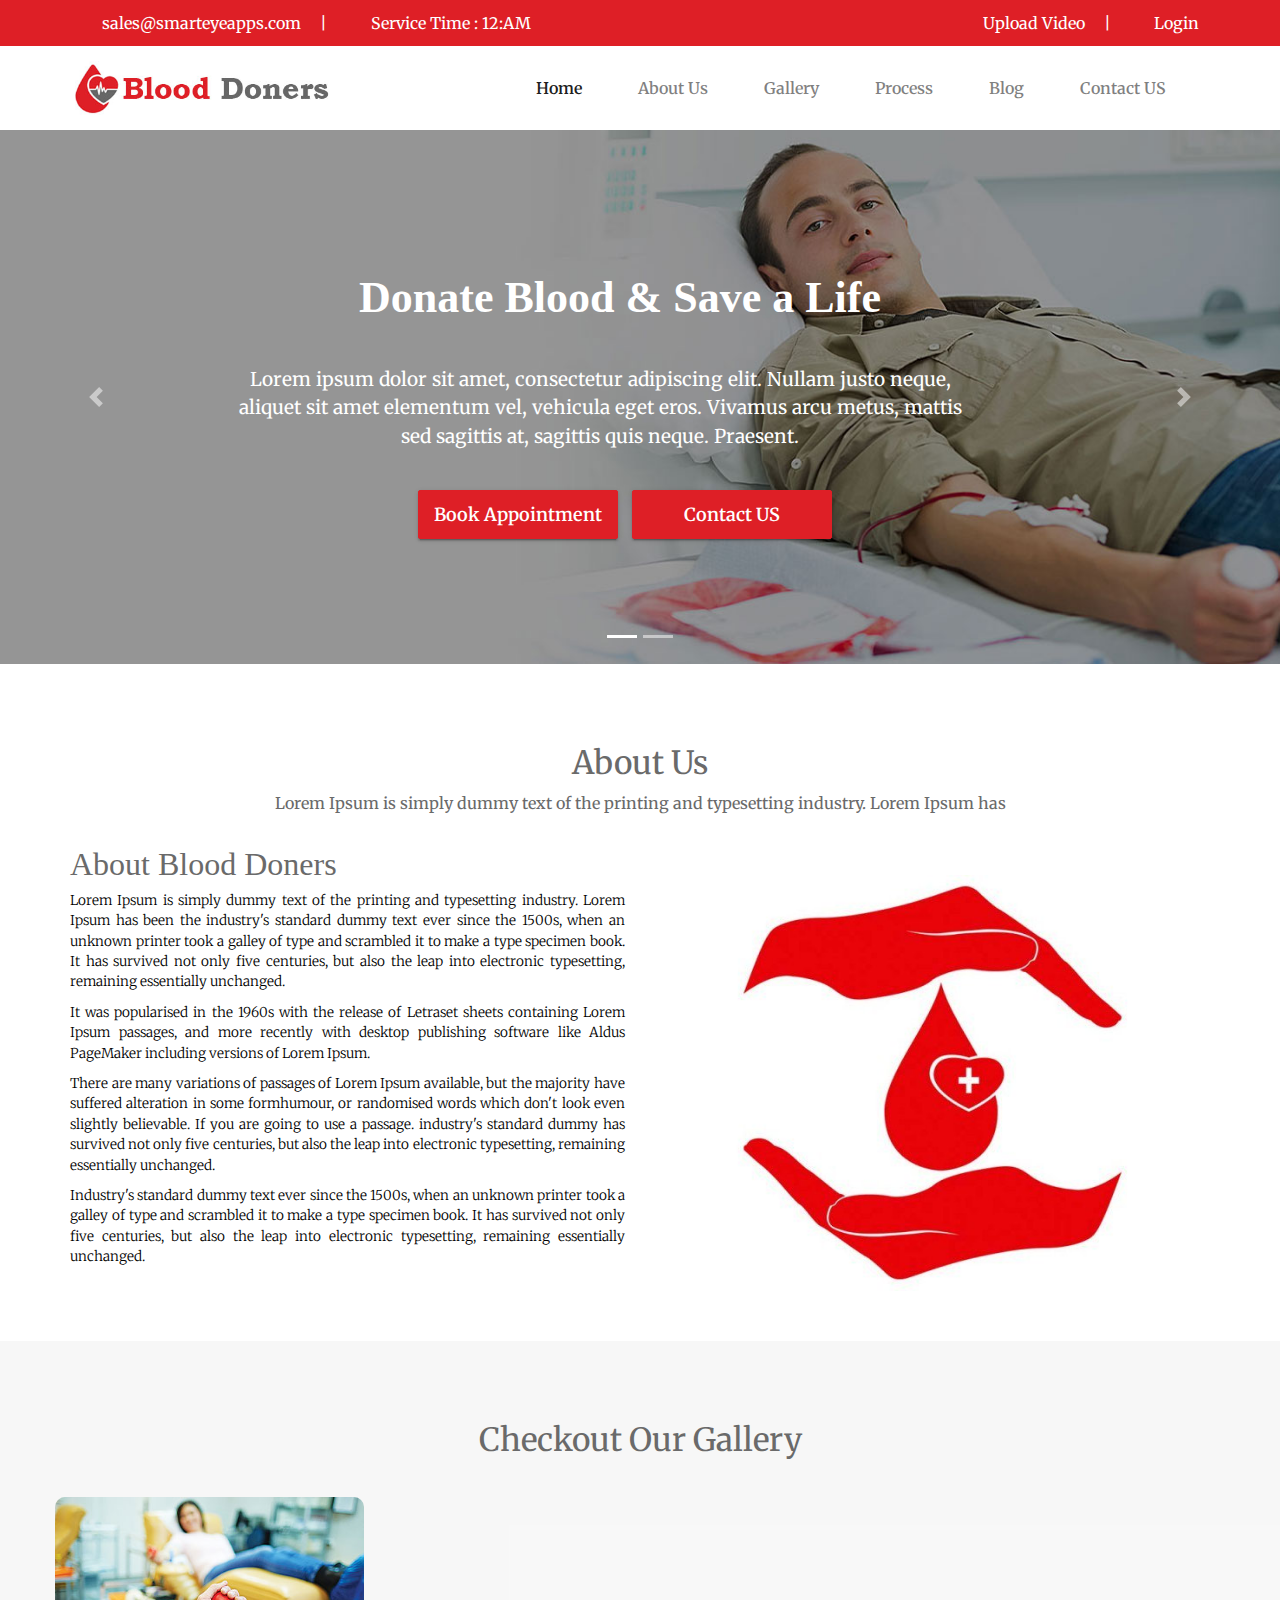
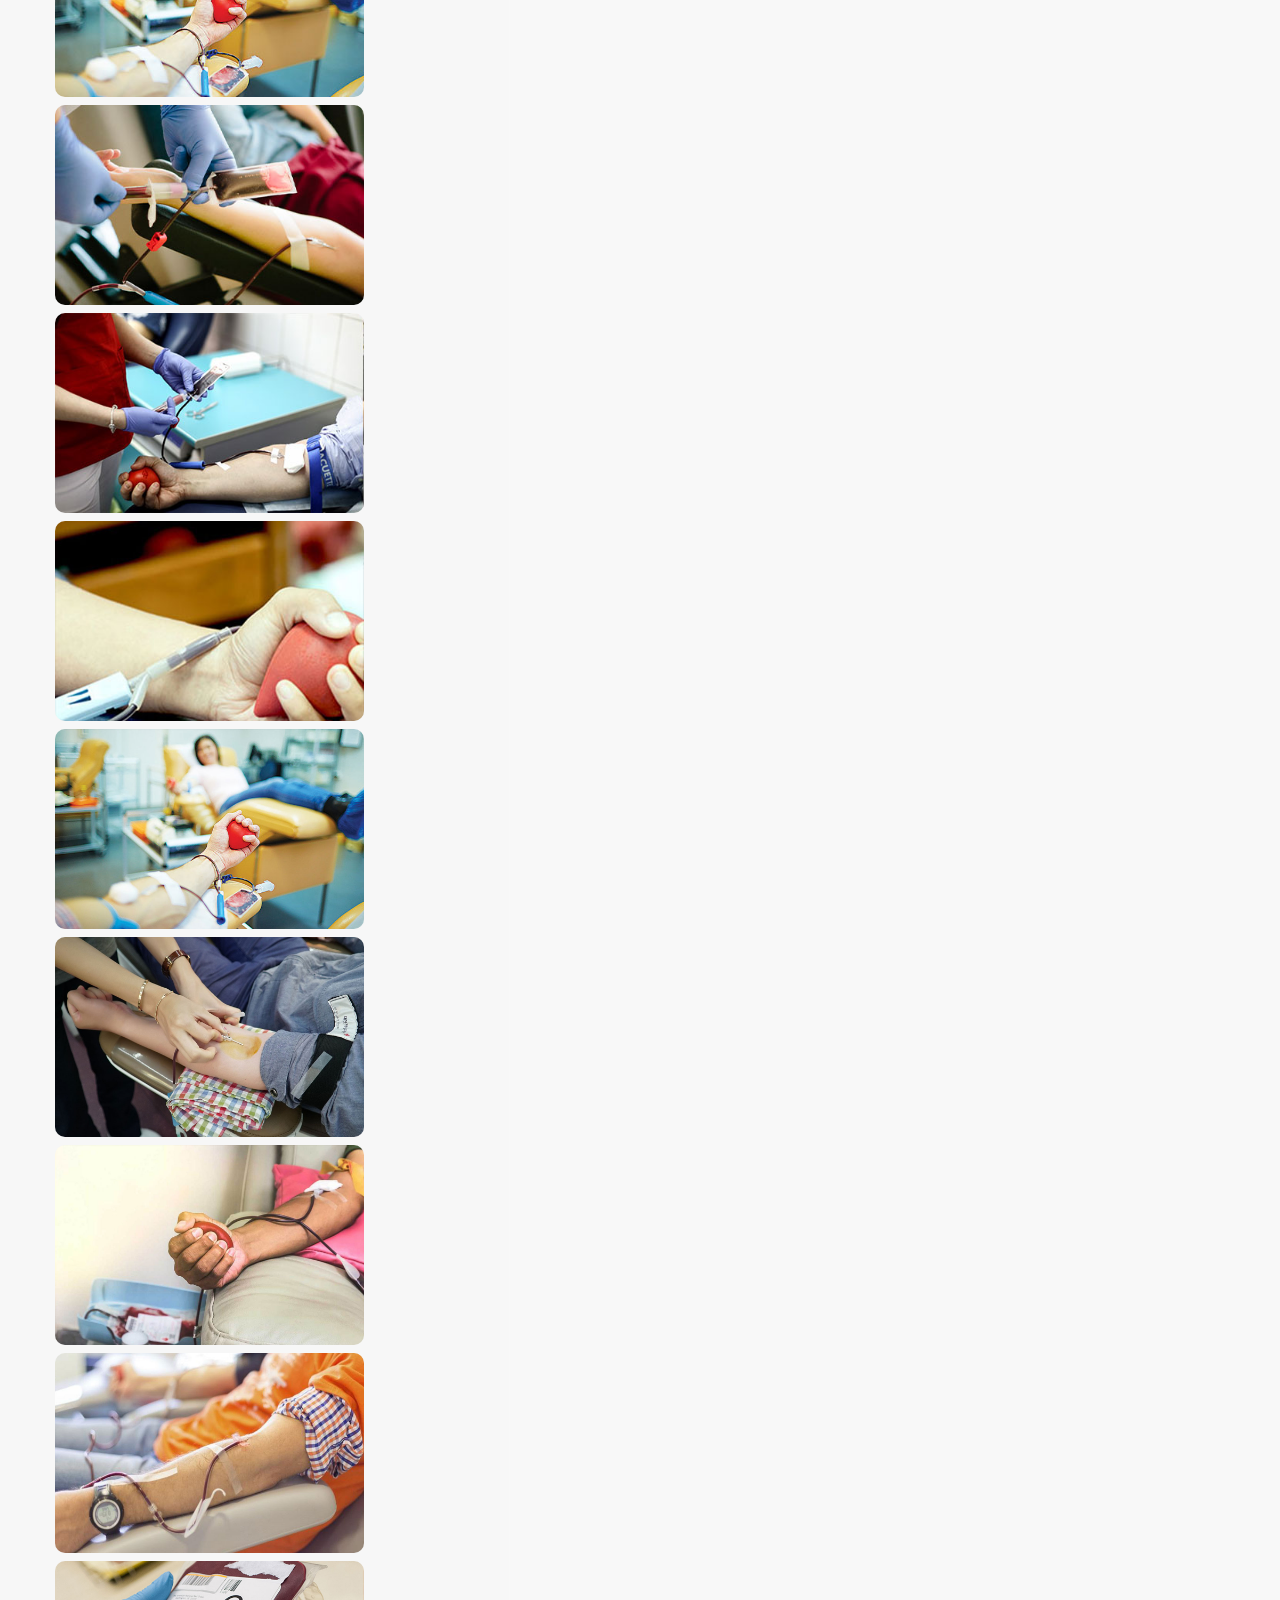
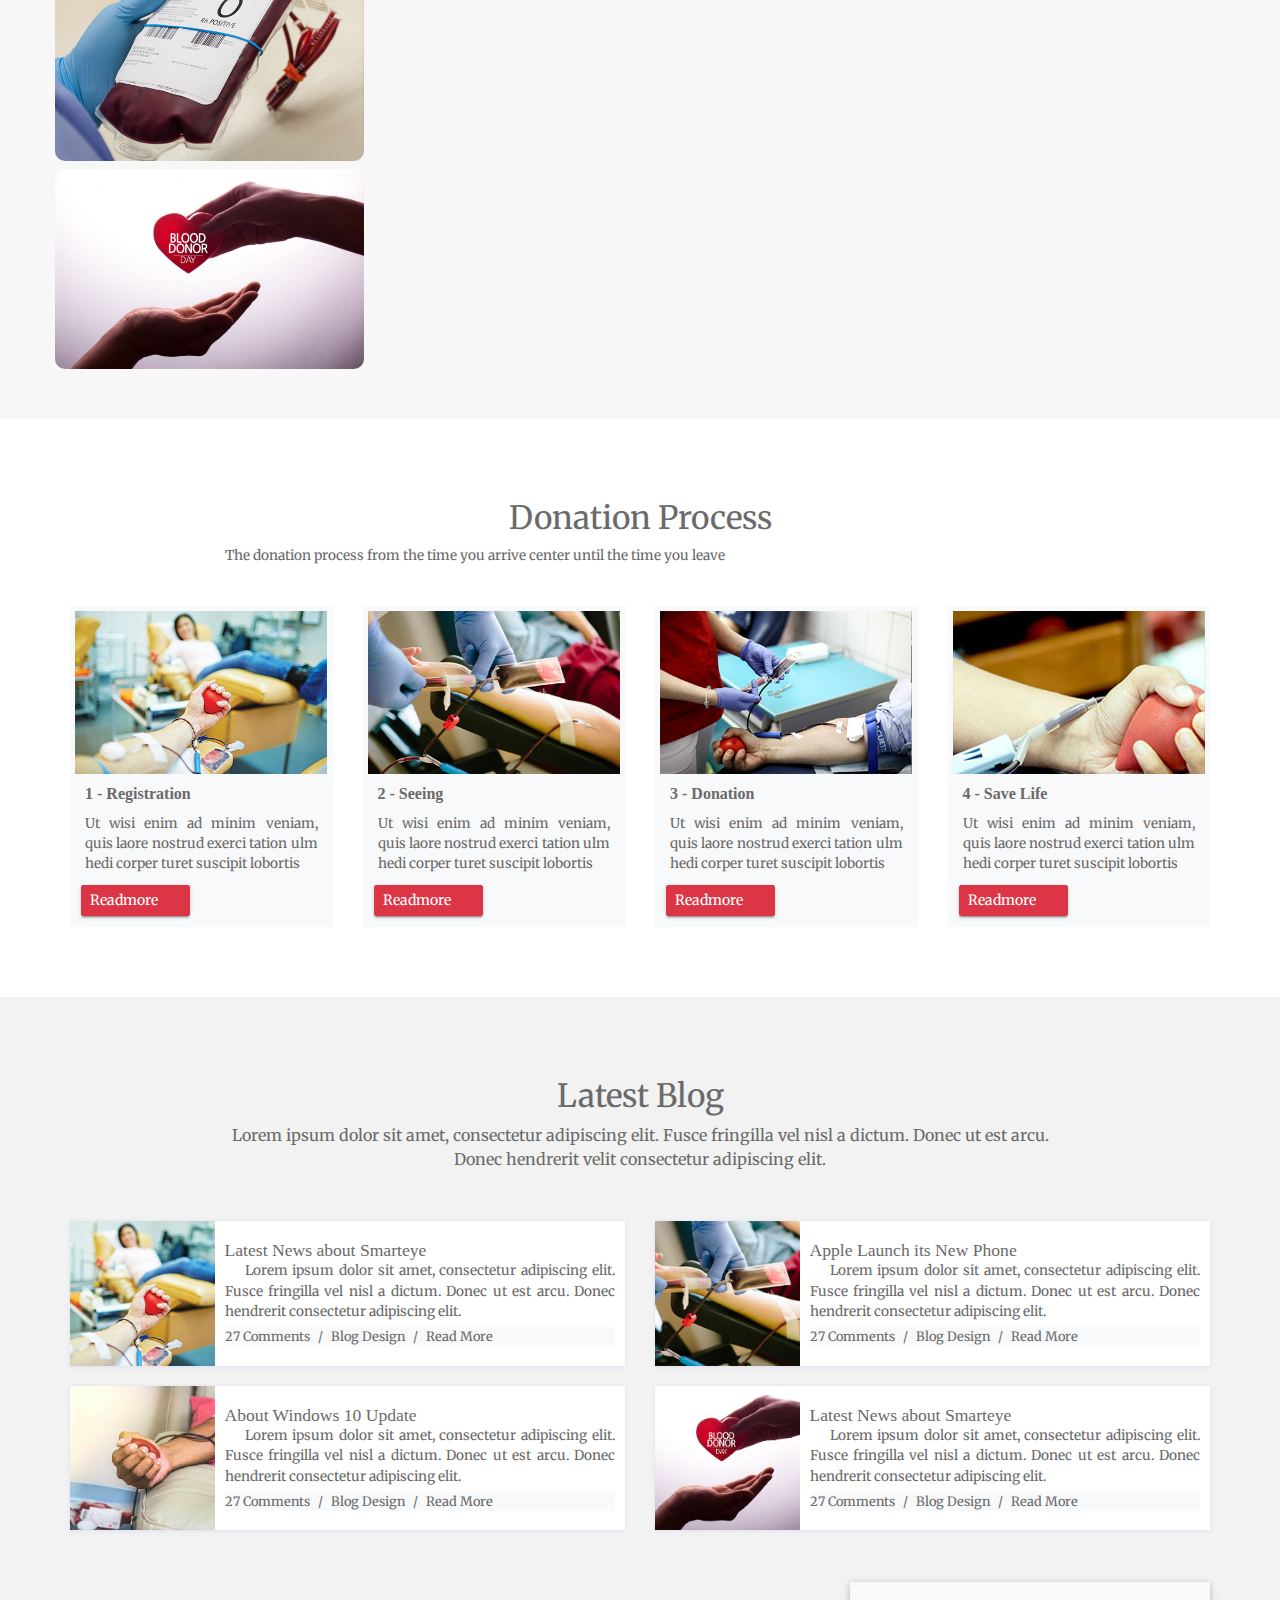
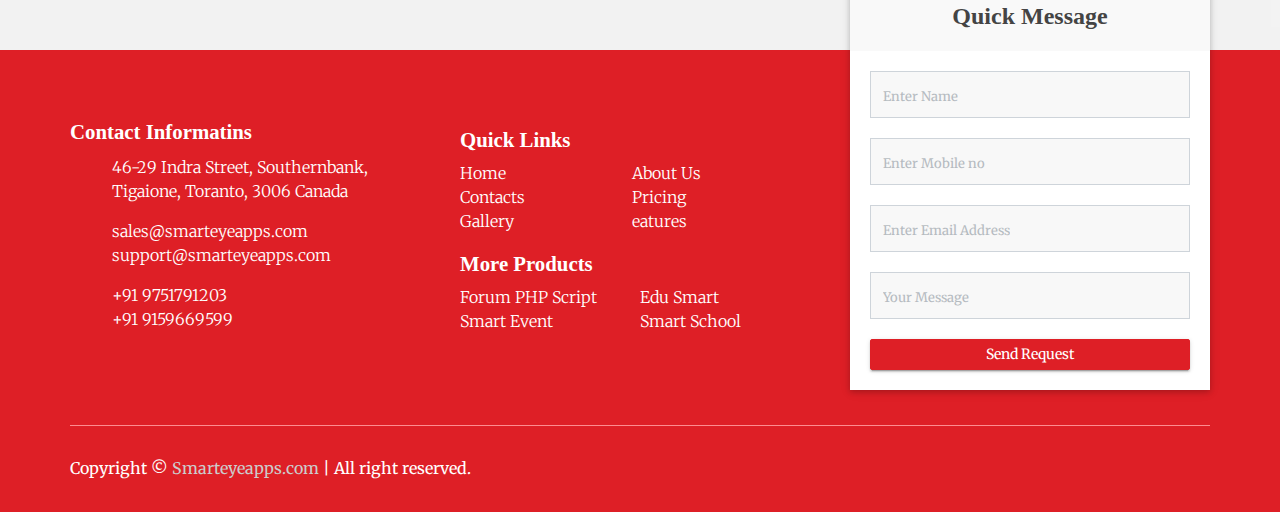
==== index.html @ a8a3c9ac "Add files via upload" ====
<!doctype html>
<html lang="en">

<head>
    <meta charset="utf-8">
    <meta name="viewport" content="width=device-width, initial-scale=1, shrink-to-fit=no">
    <title>Web App Landing Page Website Tempalte | Smarteyeapps.com</title>
    <link rel="shortcut icon" href="assets/images/fav.png" type="image/x-icon">
    <link href="https://fonts.googleapis.com/css?family=Merriweather&display=swap" rel="stylesheet">
    <link rel="shortcut icon" href="assets/images/fav.jpg">
    <link rel="stylesheet" href="assets/css/bootstrap.min.css">
    <link rel="stylesheet" href="assets/css/fontawsom-all.min.css">
    <link rel="stylesheet" href="assets/plugins/grid-gallery/css/grid-gallery.min.css">
    <link rel="stylesheet" type="text/css" href="assets/css/style.css" />
</head>

<body>
        <header class="continer-fluid ">
            <div class="header-top">
                <div class="container">
                    <div class="row col-det">
                        <div class="col-lg-6 d-none d-lg-block">
                            <ul class="ulleft">
                                <li>
                                    <i class="far fa-envelope"></i>
                                    sales@smarteyeapps.com
                                    <span>|</span></li>
                                <li>
                                    <i class="far fa-clock"></i>
                                    Service Time : 12:AM</li>
                            </ul>
                        </div>
                        <div class="col-lg-6 col-md-12">
                            <ul class="ulright">
                                <li>
                                    <i class="fas fa-cloud-upload-alt"></i>
                                    Upload Video
                                    <span>|</span></li>
                                <li>
                                    <i class="fas fa-user"></i>
                                    Login</li>
                            </ul>
                        </div>
                    </div>
                </div>
            </div>
            <div id="menu-jk" class="header-bottom">
                <div class="container">
                    <div class="row nav-row">
                        <div class="col-md-3 logo">
                            <img src="assets/images/logo.jpg" alt="">
                        </div>
                        <div class="col-md-9 nav-col">
                            <nav class="navbar navbar-expand-lg navbar-light">

                                <button
                                    class="navbar-toggler"
                                    type="button"
                                    data-toggle="collapse"
                                    data-target="#navbarNav"
                                    aria-controls="navbarNav"
                                    aria-expanded="false"
                                    aria-label="Toggle navigation">
                                    <span class="navbar-toggler-icon"></span>
                                </button>
                                <div class="collapse navbar-collapse" id="navbarNav">
                                    <ul class="navbar-nav">
                                        <li class="nav-item active">
                                            <a class="nav-link" href="#">Home
                                            </a>
                                        </li>
                                        <li class="nav-item">
                                            <a class="nav-link" href="#about">About Us</a>
                                        </li>
                                       
                                        <li class="nav-item">
                                            <a class="nav-link" href="#gallery">Gallery</a>
                                        </li>
                                         <li class="nav-item">
                                            <a class="nav-link" href="#process">Process</a>
                                        </li>
                                        <li class="nav-item">
                                            <a class="nav-link" href="#blog">Blog</a>
                                        </li>
                                        <li class="nav-item">
                                            <a class="nav-link" href="#contact">Contact US</a>
                                        </li>
                                    </ul>
                                </div>
                            </nav>
                        </div>
                    </div>
                </div>
            </div>
        </header>
        
        
    <!-- ################# Slider Starts Here#######################--->

    <div class="slider-detail">

        <div id="carouselExampleIndicators" class="carousel slide" data-ride="carousel">
            <ol class="carousel-indicators">
                <li data-target="#carouselExampleIndicators" data-slide-to="0" class="active"></li>
                <li data-target="#carouselExampleIndicators" data-slide-to="1"></li>

            </ol>
            <div class="carousel-inner">
                <div class="carousel-item active">
                    <img class="d-block w-100" src="assets/images/slider/slide-02.jpg" alt="First slide">
                    <div class="carousel-caption d-none d-md-block">
                        <h5 class=" bounceInDown">Donate Blood & Save a Life</h5>
                        <p class=" bounceInLeft">Lorem ipsum dolor sit amet, consectetur adipiscing elit. Nullam justo neque, <br>
                            aliquet sit amet elementum vel, vehicula eget eros. Vivamus arcu metus, mattis <br>
                            sed sagittis at, sagittis quis neque. Praesent.</p>

                        <div class=" vbh">

                            <div class="btn btn-success  bounceInUp"> Book Appointment </div>
                            <div class="btn btn-success  bounceInUp"> Contact US </div>
                        </div>
                    </div>
                </div>

                <div class="carousel-item">
                    <img class="d-block w-100" src="assets/images/slider/slide-03.jpg" alt="Third slide">
                    <div class="carousel-caption vdg-cur d-none d-md-block">
                        <h5 class=" bounceInDown">Donate Blood & Save a Life</h5>
                        <p class=" bounceInLeft">Lorem ipsum dolor sit amet, consectetur adipiscing elit. Nullam justo neque, <br>
                            aliquet sit amet elementum vel, vehicula eget eros. Vivamus arcu metus, mattis <br>
                            sed sagittis at, sagittis quis neque. Praesent.</p>

                        <div class=" vbh">

                            <div class="btn btn-danger  bounceInUp"> Donate Now </div>
                            <div class="btn btn-danger  bounceInUp"> Contact US </div>
                        </div>
                    </div>
                </div>

            </div>
            <a class="carousel-control-prev" href="#carouselExampleIndicators" role="button" data-slide="prev">
                <span class="carousel-control-prev-icon" aria-hidden="true"></span>
                <span class="sr-only">Previous</span>
            </a>
            <a class="carousel-control-next" href="#carouselExampleIndicators" role="button" data-slide="next">
                <span class="carousel-control-next-icon" aria-hidden="true"></span>
                <span class="sr-only">Next</span>
            </a>
        </div>


    </div>
    
    <!--*************** About Us Starts Here ***************-->
   <section id="about" class="contianer-fluid about-us">
       <div class="container">
           <div class="row session-title">
               <h2>About Us</h2>
               <p>Lorem Ipsum is simply dummy text of the printing and typesetting industry. Lorem Ipsum has</p>
           </div>
            <div class="row">
                <div class="col-md-6 text">
                    <h2>About Blood Doners</h2>
                    <p>Lorem Ipsum is simply dummy text of the printing and typesetting industry. Lorem Ipsum has been the industry's standard dummy text ever since the 1500s, when an unknown printer took a galley of type and scrambled it to make a type specimen book. It has survived not only five centuries, but also the leap into electronic typesetting, remaining essentially unchanged.</p>
                    <p> It was popularised in the 1960s with the release of Letraset sheets containing Lorem Ipsum passages, and more recently with desktop publishing software like Aldus PageMaker including versions of Lorem Ipsum.</p>
                    <p>There are many variations of passages of Lorem Ipsum available, but the majority have suffered alteration in some formhumour, or randomised words which don't look even slightly believable. If you are going to use a passage. industry's standard dummy has survived not only five centuries, but also the leap into electronic typesetting, remaining essentially unchanged.</p>
                    <p>Industry's standard dummy text ever since the 1500s, when an unknown printer took a galley of type and scrambled it to make a type specimen book. It has survived not only five centuries, but also the leap into electronic typesetting, remaining essentially unchanged.</p>
                </div>
                <div class="col-md-6 image">
                    <img src="assets/images/about.jpg" alt="">
                </div>
            </div>
       </div>
   </section>
    
          
    
      <!-- ################# Gallery Start Here #######################--->
     
    <div id="gallery" class="gallery container-fluid">
        <div class="container">
            <div class="row session-title">
                <h2>Checkout Our Gallery</h2>
            </div>
            <div class="gallery-row row">
                    <div id="gg-screen"></div>
                    <div class="gg-box">
                            <div class="gg-element">
                                <img src="assets/images/gallery/g1.jpg">
                            </div>
                            <div class="gg-element">
                                <img src="assets/images/gallery/g2.jpg">
                            </div>
                            <div class="gg-element">
                                <img src="assets/images/gallery/g3.jpg">
                            </div>
                            <div class="gg-element">
                                <img src="assets/images/gallery/g4.jpg">
                            </div>
                            <div class="gg-element">
                                <img src="assets/images/gallery/g5.jpg">
                            </div>
                            <div class="gg-element">
                                <img src="assets/images/gallery/g6.jpg">
                            </div>
                            <div class="gg-element">
                                <img src="assets/images/gallery/g7.jpg">
                            </div>
                            <div class="gg-element">
                                <img src="assets/images/gallery/g8.jpg">
                            </div>
                            <div class="gg-element">
                                <img src="assets/images/gallery/g9.jpg">
                            </div>
                            <div class="gg-element">
                                <img src="assets/images/gallery/g10.jpg">
                            </div>
                            
                            
                          </div>
            </div>
        </div>
    </div>
    
    
    
     <!-- ################# Donation Process Start Here #######################--->
     
     <section id="process" class="donation-care">
         <div class="container">
           <div class="row session-title">
               <h2>Donation Process</h2>
               <p>The donation process from the time you arrive center until the time you leave</p>
           </div>
            <div class="row">
                 <div class="col-md-3 col-sm-6 vd">
                    <div class="bkjiu">
                     <img src="assets/images/gallery/g1.jpg" alt="">
                     <h4><b>1 - </b>Registration</h4>
                     <p>Ut wisi enim ad minim veniam, quis laore nostrud exerci tation ulm hedi corper turet suscipit lobortis</p>
                     <button class="btn btn-sm btn-danger">Readmore <i class="fas fa-arrow-right"></i></button>
                     </div>
                 </div>
                 <div class="col-md-3 col-sm-6 vd">
                    <div class="bkjiu">
                     <img src="assets/images/gallery/g2.jpg" alt="">
                        <h4><b>2 - </b>Seeing</h4>
                     <p>Ut wisi enim ad minim veniam, quis laore nostrud exerci tation ulm hedi corper turet suscipit lobortis</p>
                     <button class="btn btn-sm btn-danger">Readmore <i class="fas fa-arrow-right"></i></button>
                     </div>
                 </div>
                 <div class="col-md-3 col-sm-6 vd">
                    <div class="bkjiu">
                     <img src="assets/images/gallery/g3.jpg" alt="">
                        <h4><b>3 - </b>Donation</h4>
                     <p>Ut wisi enim ad minim veniam, quis laore nostrud exerci tation ulm hedi corper turet suscipit lobortis</p>
                     <button class="btn btn-sm btn-danger">Readmore <i class="fas fa-arrow-right"></i></button>
                     </div>
                 </div>
                 <div class="col-md-3 col-sm-6 vd">
                    <div class="bkjiu">
                        <img src="assets/images/gallery/g4.jpg" alt="">
                        <h4><b>4 - </b>Save Life</h4>
                         <p>Ut wisi enim ad minim veniam, quis laore nostrud exerci tation ulm hedi corper turet suscipit lobortis</p>
                         <button class="btn btn-sm btn-danger">Readmore <i class="fas fa-arrow-right"></i></button>
                    </div> 
                 </div>
            </div>
            
             
         </div>
     </section>
     
     
     
     
         <!--################### Our Blog Starts Here #######################--->
        <div id="blog" class="blog-container contaienr-fluid">
            <div class="container">
                <div class="session-title row">
                  <h2>Latest Blog</h2>
                  <p>Lorem ipsum dolor sit amet, consectetur adipiscing elit. Fusce fringilla vel nisl a dictum. Donec ut est arcu. Donec hendrerit velit consectetur adipiscing elit.</p>
                </div>
                <div class="row news-row">
                    <div class="col-md-6">
                        <div class="news-card">
                            <div class="image">
                                <img src="assets/images/blog/blog_01.jpg" alt="">
                            </div>
                            <div class="detail">
                                <h3>Latest News about Smarteye</h3>
                                <p>Lorem ipsum dolor sit amet, consectetur adipiscing elit. Fusce fringilla vel nisl a dictum. Donec ut est arcu. Donec hendrerit consectetur adipiscing elit. </p>
                                <p class="footp">
                                    27 Comments <span>/</span>
                                    Blog Design <span>/</span>
                                    Read More
                                </p>
                            </div>
                        </div>
                    </div>
                    <div class="col-md-6">
                        <div class="news-card">
                            <div class="image">
                                <img src="assets/images/blog/blog_02.jpg" alt="">
                            </div>
                            <div class="detail">
                                <h3>Apple Launch its New Phone</h3>
                                <p>Lorem ipsum dolor sit amet, consectetur adipiscing elit. Fusce fringilla vel nisl a dictum. Donec ut est arcu. Donec hendrerit consectetur adipiscing elit. </p>
                                <p class="footp">
                                    27 Comments <span>/</span>
                                    Blog Design <span>/</span>
                                    Read More
                                </p>
                            </div>
                        </div>
                    </div>
                    <div class="col-md-6">
                        <div class="news-card">
                            <div class="image">
                                <img src="assets/images/blog/blog_03.jpg" alt="">
                            </div>
                            <div class="detail">
                                <h3>About Windows 10 Update</h3>
                                <p>Lorem ipsum dolor sit amet, consectetur adipiscing elit. Fusce fringilla vel nisl a dictum. Donec ut est arcu. Donec hendrerit consectetur adipiscing elit. </p>
                                <p class="footp">
                                    27 Comments <span>/</span>
                                    Blog Design <span>/</span>
                                    Read More
                                </p>
                            </div>
                        </div>
                    </div>
                    <div class="col-md-6">
                        <div class="news-card">
                            <div class="image">
                                <img src="assets/images/blog/blog_04.jpg" alt="">
                            </div>
                            <div class="detail">
                                <h3>Latest News about Smarteye</h3>
                                <p>Lorem ipsum dolor sit amet, consectetur adipiscing elit. Fusce fringilla vel nisl a dictum. Donec ut est arcu. Donec hendrerit consectetur adipiscing elit. </p>
                                <p class="footp">
                                    27 Comments <span>/</span>
                                    Blog Design <span>/</span>
                                    Read More
                                </p>
                            </div>
                        </div>
                    </div>
                </div>
            </div>
        </div>

     
     

   
      <!--*************** Footer  Starts Here *************** -->
    <footer id="contact" class="container-fluid">
        <div class="container">
            
            <div class="row content-ro">
                <div class="col-lg-4 col-md-12 footer-contact">
                    <h2>Contact Informatins</h2>
                    <div class="address-row">
                        <div class="icon">
                            <i class="fas fa-map-marker-alt"></i>
                        </div>
                        <div class="detail">
                            <p>46-29 Indra Street, Southernbank, Tigaione, Toranto, 3006 Canada</p>
                        </div>
                    </div>
                    <div class="address-row">
                        <div class="icon">
                            <i class="far fa-envelope"></i>
                        </div>
                        <div class="detail">
                            <p>sales@smarteyeapps.com <br> support@smarteyeapps.com</p>
                        </div>
                    </div>
                    <div class="address-row">
                        <div class="icon">
                            <i class="fas fa-phone"></i>
                        </div>
                        <div class="detail">
                            <p>+91 9751791203 <br> +91 9159669599</p>
                        </div>
                    </div>
                </div>
                <div class="col-lg-4 col-md-12 footer-links">
                   <div class="row no-margin mt-2">
                    <h2>Quick Links</h2>
                    <ul>
                        <li>Home</li>
                        <li>About Us</li>
                        <li>Contacts</li>
                        <li>Pricing</li>
                        <li>Gallery</li>
                        <li>eatures</li>

                    </ul>
                    </div>
                   <div class="row no-margin mt-1">
                       <h2 class="m-t-2">More Products</h2>
                     <ul>
                        <li>Forum PHP Script</li>
                        <li>Edu Smart</li>
                        <li>Smart Event</li>
                        <li>Smart School</li>


                    </ul>
                   </div>

                </div>
                <div class="col-lg-4 col-md-12 footer-form">
                    <div class="form-card">
                        <div class="form-title">
                            <h4>Quick Message</h4>
                        </div>
                        <div class="form-body">
                            <input type="text" placeholder="Enter Name" class="form-control">
                            <input type="text" placeholder="Enter Mobile no" class="form-control">
                            <input type="text" placeholder="Enter Email Address" class="form-control">
                            <input type="text" placeholder="Your Message" class="form-control">
                            <button class="btn btn-sm btn-primary w-100">Send Request</button>
                        </div>
                    </div>
                </div>
            </div>
            <div class="footer-copy">
                <div class="row">
                    <div class="col-lg-8 col-md-6">
                        <p>Copyright © <a href="https://www.smarteyeapps.com">Smarteyeapps.com</a> | All right reserved.</p>
                    </div>
                    <div class="col-lg-4 col-md-6 socila-link">
                        <ul>
                            <li><a><i class="fab fa-github"></i></a></li>
                            <li><a><i class="fab fa-google-plus-g"></i></a></li>
                            <li><a><i class="fab fa-pinterest-p"></i></a></li>
                            <li><a><i class="fab fa-twitter"></i></a></li>
                            <li><a><i class="fab fa-facebook-f"></i></a></li>
                        </ul>
                    </div>
                </div>
            </div>
        </div>
    </footer>
    
    
</body>

    <script src="assets/js/jquery-3.2.1.min.js"></script>
    <script src="assets/js/popper.min.js"></script>
    <script src="assets/js/bootstrap.min.js"></script>
    <script src="assets/plugins/grid-gallery/js/grid-gallery.min.js"></script>
    <script src="assets/plugins/scroll-fixed/jquery-scrolltofixed-min.js"></script>
    <script src="assets/js/script.js"></script>
</html>
---- assets/css/fontawsom-all.min.css ----
/*!
 * Font Awesome Free 5.3.1 by @fontawesome - https://fontawesome.com
 * License - https://fontawesome.com/license/free (Icons: CC BY 4.0, Fonts: SIL OFL 1.1, Code: MIT License)
 */
.fa,.fab,.fal,.far,.fas{-moz-osx-font-smoothing:grayscale;-webkit-font-smoothing:antialiased;display:inline-block;font-style:normal;font-variant:normal;text-rendering:auto;line-height:1}.fa-lg{font-size:1.33333em;line-height:.75em;vertical-align:-.0667em}.fa-xs{font-size:.75em}.fa-sm{font-size:.875em}.fa-1x{font-size:1em}.fa-2x{font-size:2em}.fa-3x{font-size:3em}.fa-4x{font-size:4em}.fa-5x{font-size:5em}.fa-6x{font-size:6em}.fa-7x{font-size:7em}.fa-8x{font-size:8em}.fa-9x{font-size:9em}.fa-10x{font-size:10em}.fa-fw{text-align:center;width:1.25em}.fa-ul{list-style-type:none;margin-left:2.5em;padding-left:0}.fa-ul>li{position:relative}.fa-li{left:-2em;position:absolute;text-align:center;width:2em;line-height:inherit}.fa-border{border:.08em solid #eee;border-radius:.1em;padding:.2em .25em .15em}.fa-pull-left{float:left}.fa-pull-right{float:right}.fa.fa-pull-left,.fab.fa-pull-left,.fal.fa-pull-left,.far.fa-pull-left,.fas.fa-pull-left{margin-right:.3em}.fa.fa-pull-right,.fab.fa-pull-right,.fal.fa-pull-right,.far.fa-pull-right,.fas.fa-pull-right{margin-left:.3em}.fa-spin{animation:fa-spin 2s infinite linear}.fa-pulse{animation:fa-spin 1s infinite steps(8)}@keyframes fa-spin{0%{transform:rotate(0deg)}to{transform:rotate(1turn)}}.fa-rotate-90{-ms-filter:"progid:DXImageTransform.Microsoft.BasicImage(rotation=1)";transform:rotate(90deg)}.fa-rotate-180{-ms-filter:"progid:DXImageTransform.Microsoft.BasicImage(rotation=2)";transform:rotate(180deg)}.fa-rotate-270{-ms-filter:"progid:DXImageTransform.Microsoft.BasicImage(rotation=3)";transform:rotate(270deg)}.fa-flip-horizontal{-ms-filter:"progid:DXImageTransform.Microsoft.BasicImage(rotation=0, mirror=1)";transform:scaleX(-1)}.fa-flip-vertical{transform:scaleY(-1)}.fa-flip-horizontal.fa-flip-vertical,.fa-flip-vertical{-ms-filter:"progid:DXImageTransform.Microsoft.BasicImage(rotation=2, mirror=1)"}.fa-flip-horizontal.fa-flip-vertical{transform:scale(-1)}:root .fa-flip-horizontal,:root .fa-flip-vertical,:root .fa-rotate-90,:root .fa-rotate-180,:root .fa-rotate-270{-webkit-filter:none;filter:none}.fa-stack{display:inline-block;height:2em;line-height:2em;position:relative;vertical-align:middle;width:2em}.fa-stack-1x,.fa-stack-2x{left:0;position:absolute;text-align:center;width:100%}.fa-stack-1x{line-height:inherit}.fa-stack-2x{font-size:2em}.fa-inverse{color:#fff}.fa-500px:before{content:"\f26e"}.fa-accessible-icon:before{content:"\f368"}.fa-accusoft:before{content:"\f369"}.fa-ad:before{content:"\f641"}.fa-address-book:before{content:"\f2b9"}.fa-address-card:before{content:"\f2bb"}.fa-adjust:before{content:"\f042"}.fa-adn:before{content:"\f170"}.fa-adversal:before{content:"\f36a"}.fa-affiliatetheme:before{content:"\f36b"}.fa-air-freshener:before{content:"\f5d0"}.fa-algolia:before{content:"\f36c"}.fa-align-center:before{content:"\f037"}.fa-align-justify:before{content:"\f039"}.fa-align-left:before{content:"\f036"}.fa-align-right:before{content:"\f038"}.fa-alipay:before{content:"\f642"}.fa-allergies:before{content:"\f461"}.fa-amazon:before{content:"\f270"}.fa-amazon-pay:before{content:"\f42c"}.fa-ambulance:before{content:"\f0f9"}.fa-american-sign-language-interpreting:before{content:"\f2a3"}.fa-amilia:before{content:"\f36d"}.fa-anchor:before{content:"\f13d"}.fa-android:before{content:"\f17b"}.fa-angellist:before{content:"\f209"}.fa-angle-double-down:before{content:"\f103"}.fa-angle-double-left:before{content:"\f100"}.fa-angle-double-right:before{content:"\f101"}.fa-angle-double-up:before{content:"\f102"}.fa-angle-down:before{content:"\f107"}.fa-angle-left:before{content:"\f104"}.fa-angle-right:before{content:"\f105"}.fa-angle-up:before{content:"\f106"}.fa-angry:before{content:"\f556"}.fa-angrycreative:before{content:"\f36e"}.fa-angular:before{content:"\f420"}.fa-ankh:before{content:"\f644"}.fa-app-store:before{content:"\f36f"}.fa-app-store-ios:before{content:"\f370"}.fa-apper:before{content:"\f371"}.fa-apple:before{content:"\f179"}.fa-apple-alt:before{content:"\f5d1"}.fa-apple-pay:before{content:"\f415"}.fa-archive:before{content:"\f187"}.fa-archway:before{content:"\f557"}.fa-arrow-alt-circle-down:before{content:"\f358"}.fa-arrow-alt-circle-left:before{content:"\f359"}.fa-arrow-alt-circle-right:before{content:"\f35a"}.fa-arrow-alt-circle-up:before{content:"\f35b"}.fa-arrow-circle-down:before{content:"\f0ab"}.fa-arrow-circle-left:before{content:"\f0a8"}.fa-arrow-circle-right:before{content:"\f0a9"}.fa-arrow-circle-up:before{content:"\f0aa"}.fa-arrow-down:before{content:"\f063"}.fa-arrow-left:before{content:"\f060"}.fa-arrow-right:before{content:"\f061"}.fa-arrow-up:before{content:"\f062"}.fa-arrows-alt:before{content:"\f0b2"}.fa-arrows-alt-h:before{content:"\f337"}.fa-arrows-alt-v:before{content:"\f338"}.fa-assistive-listening-systems:before{content:"\f2a2"}.fa-asterisk:before{content:"\f069"}.fa-asymmetrik:before{content:"\f372"}.fa-at:before{content:"\f1fa"}.fa-atlas:before{content:"\f558"}.fa-atom:before{content:"\f5d2"}.fa-audible:before{content:"\f373"}.fa-audio-description:before{content:"\f29e"}.fa-autoprefixer:before{content:"\f41c"}.fa-avianex:before{content:"\f374"}.fa-aviato:before{content:"\f421"}.fa-award:before{content:"\f559"}.fa-aws:before{content:"\f375"}.fa-backspace:before{content:"\f55a"}.fa-backward:before{content:"\f04a"}.fa-balance-scale:before{content:"\f24e"}.fa-ban:before{content:"\f05e"}.fa-band-aid:before{content:"\f462"}.fa-bandcamp:before{content:"\f2d5"}.fa-barcode:before{content:"\f02a"}.fa-bars:before{content:"\f0c9"}.fa-baseball-ball:before{content:"\f433"}.fa-basketball-ball:before{content:"\f434"}.fa-bath:before{content:"\f2cd"}.fa-battery-empty:before{content:"\f244"}.fa-battery-full:before{content:"\f240"}.fa-battery-half:before{content:"\f242"}.fa-battery-quarter:before{content:"\f243"}.fa-battery-three-quarters:before{content:"\f241"}.fa-bed:before{content:"\f236"}.fa-beer:before{content:"\f0fc"}.fa-behance:before{content:"\f1b4"}.fa-behance-square:before{content:"\f1b5"}.fa-bell:before{content:"\f0f3"}.fa-bell-slash:before{content:"\f1f6"}.fa-bezier-curve:before{content:"\f55b"}.fa-bible:before{content:"\f647"}.fa-bicycle:before{content:"\f206"}.fa-bimobject:before{content:"\f378"}.fa-binoculars:before{content:"\f1e5"}.fa-birthday-cake:before{content:"\f1fd"}.fa-bitbucket:before{content:"\f171"}.fa-bitcoin:before{content:"\f379"}.fa-bity:before{content:"\f37a"}.fa-black-tie:before{content:"\f27e"}.fa-blackberry:before{content:"\f37b"}.fa-blender:before{content:"\f517"}.fa-blind:before{content:"\f29d"}.fa-blogger:before{content:"\f37c"}.fa-blogger-b:before{content:"\f37d"}.fa-bluetooth:before{content:"\f293"}.fa-bluetooth-b:before{content:"\f294"}.fa-bold:before{content:"\f032"}.fa-bolt:before{content:"\f0e7"}.fa-bomb:before{content:"\f1e2"}.fa-bone:before{content:"\f5d7"}.fa-bong:before{content:"\f55c"}.fa-book:before{content:"\f02d"}.fa-book-open:before{content:"\f518"}.fa-book-reader:before{content:"\f5da"}.fa-bookmark:before{content:"\f02e"}.fa-bowling-ball:before{content:"\f436"}.fa-box:before{content:"\f466"}.fa-box-open:before{content:"\f49e"}.fa-boxes:before{content:"\f468"}.fa-braille:before{content:"\f2a1"}.fa-brain:before{content:"\f5dc"}.fa-briefcase:before{content:"\f0b1"}.fa-briefcase-medical:before{content:"\f469"}.fa-broadcast-tower:before{content:"\f519"}.fa-broom:before{content:"\f51a"}.fa-brush:before{content:"\f55d"}.fa-btc:before{content:"\f15a"}.fa-bug:before{content:"\f188"}.fa-building:before{content:"\f1ad"}.fa-bullhorn:before{content:"\f0a1"}.fa-bullseye:before{content:"\f140"}.fa-burn:before{content:"\f46a"}.fa-buromobelexperte:before{content:"\f37f"}.fa-bus:before{content:"\f207"}.fa-bus-alt:before{content:"\f55e"}.fa-business-time:before{content:"\f64a"}.fa-buysellads:before{content:"\f20d"}.fa-calculator:before{content:"\f1ec"}.fa-calendar:before{content:"\f133"}.fa-calendar-alt:before{content:"\f073"}.fa-calendar-check:before{content:"\f274"}.fa-calendar-minus:before{content:"\f272"}.fa-calendar-plus:before{content:"\f271"}.fa-calendar-times:before{content:"\f273"}.fa-camera:before{content:"\f030"}.fa-camera-retro:before{content:"\f083"}.fa-cannabis:before{content:"\f55f"}.fa-capsules:before{content:"\f46b"}.fa-car:before{content:"\f1b9"}.fa-car-alt:before{content:"\f5de"}.fa-car-battery:before{content:"\f5df"}.fa-car-crash:before{content:"\f5e1"}.fa-car-side:before{content:"\f5e4"}.fa-caret-down:before{content:"\f0d7"}.fa-caret-left:before{content:"\f0d9"}.fa-caret-right:before{content:"\f0da"}.fa-caret-square-down:before{content:"\f150"}.fa-caret-square-left:before{content:"\f191"}.fa-caret-square-right:before{content:"\f152"}.fa-caret-square-up:before{content:"\f151"}.fa-caret-up:before{content:"\f0d8"}.fa-cart-arrow-down:before{content:"\f218"}.fa-cart-plus:before{content:"\f217"}.fa-cc-amazon-pay:before{content:"\f42d"}.fa-cc-amex:before{content:"\f1f3"}.fa-cc-apple-pay:before{content:"\f416"}.fa-cc-diners-club:before{content:"\f24c"}.fa-cc-discover:before{content:"\f1f2"}.fa-cc-jcb:before{content:"\f24b"}.fa-cc-mastercard:before{content:"\f1f1"}.fa-cc-paypal:before{content:"\f1f4"}.fa-cc-stripe:before{content:"\f1f5"}.fa-cc-visa:before{content:"\f1f0"}.fa-centercode:before{content:"\f380"}.fa-certificate:before{content:"\f0a3"}.fa-chalkboard:before{content:"\f51b"}.fa-chalkboard-teacher:before{content:"\f51c"}.fa-charging-station:before{content:"\f5e7"}.fa-chart-area:before{content:"\f1fe"}.fa-chart-bar:before{content:"\f080"}.fa-chart-line:before{content:"\f201"}.fa-chart-pie:before{content:"\f200"}.fa-check:before{content:"\f00c"}.fa-check-circle:before{content:"\f058"}.fa-check-double:before{content:"\f560"}.fa-check-square:before{content:"\f14a"}.fa-chess:before{content:"\f439"}.fa-chess-bishop:before{content:"\f43a"}.fa-chess-board:before{content:"\f43c"}.fa-chess-king:before{content:"\f43f"}.fa-chess-knight:before{content:"\f441"}.fa-chess-pawn:before{content:"\f443"}.fa-chess-queen:before{content:"\f445"}.fa-chess-rook:before{content:"\f447"}.fa-chevron-circle-down:before{content:"\f13a"}.fa-chevron-circle-left:before{content:"\f137"}.fa-chevron-circle-right:before{content:"\f138"}.fa-chevron-circle-up:before{content:"\f139"}.fa-chevron-down:before{content:"\f078"}.fa-chevron-left:before{content:"\f053"}.fa-chevron-right:before{content:"\f054"}.fa-chevron-up:before{content:"\f077"}.fa-child:before{content:"\f1ae"}.fa-chrome:before{content:"\f268"}.fa-church:before{content:"\f51d"}.fa-circle:before{content:"\f111"}.fa-circle-notch:before{content:"\f1ce"}.fa-city:before{content:"\f64f"}.fa-clipboard:before{content:"\f328"}.fa-clipboard-check:before{content:"\f46c"}.fa-clipboard-list:before{content:"\f46d"}.fa-clock:before{content:"\f017"}.fa-clone:before{content:"\f24d"}.fa-closed-captioning:before{content:"\f20a"}.fa-cloud:before{content:"\f0c2"}.fa-cloud-download-alt:before{content:"\f381"}.fa-cloud-upload-alt:before{content:"\f382"}.fa-cloudscale:before{content:"\f383"}.fa-cloudsmith:before{content:"\f384"}.fa-cloudversify:before{content:"\f385"}.fa-cocktail:before{content:"\f561"}.fa-code:before{content:"\f121"}.fa-code-branch:before{content:"\f126"}.fa-codepen:before{content:"\f1cb"}.fa-codiepie:before{content:"\f284"}.fa-coffee:before{content:"\f0f4"}.fa-cog:before{content:"\f013"}.fa-cogs:before{content:"\f085"}.fa-coins:before{content:"\f51e"}.fa-columns:before{content:"\f0db"}.fa-comment:before{content:"\f075"}.fa-comment-alt:before{content:"\f27a"}.fa-comment-dollar:before{content:"\f651"}.fa-comment-dots:before{content:"\f4ad"}.fa-comment-slash:before{content:"\f4b3"}.fa-comments:before{content:"\f086"}.fa-comments-dollar:before{content:"\f653"}.fa-compact-disc:before{content:"\f51f"}.fa-compass:before{content:"\f14e"}.fa-compress:before{content:"\f066"}.fa-concierge-bell:before{content:"\f562"}.fa-connectdevelop:before{content:"\f20e"}.fa-contao:before{content:"\f26d"}.fa-cookie:before{content:"\f563"}.fa-cookie-bite:before{content:"\f564"}.fa-copy:before{content:"\f0c5"}.fa-copyright:before{content:"\f1f9"}.fa-couch:before{content:"\f4b8"}.fa-cpanel:before{content:"\f388"}.fa-creative-commons:before{content:"\f25e"}.fa-creative-commons-by:before{content:"\f4e7"}.fa-creative-commons-nc:before{content:"\f4e8"}.fa-creative-commons-nc-eu:before{content:"\f4e9"}.fa-creative-commons-nc-jp:before{content:"\f4ea"}.fa-creative-commons-nd:before{content:"\f4eb"}.fa-creative-commons-pd:before{content:"\f4ec"}.fa-creative-commons-pd-alt:before{content:"\f4ed"}.fa-creative-commons-remix:before{content:"\f4ee"}.fa-creative-commons-sa:before{content:"\f4ef"}.fa-creative-commons-sampling:before{content:"\f4f0"}.fa-creative-commons-sampling-plus:before{content:"\f4f1"}.fa-creative-commons-share:before{content:"\f4f2"}.fa-credit-card:before{content:"\f09d"}.fa-crop:before{content:"\f125"}.fa-crop-alt:before{content:"\f565"}.fa-cross:before{content:"\f654"}.fa-crosshairs:before{content:"\f05b"}.fa-crow:before{content:"\f520"}.fa-crown:before{content:"\f521"}.fa-css3:before{content:"\f13c"}.fa-css3-alt:before{content:"\f38b"}.fa-cube:before{content:"\f1b2"}.fa-cubes:before{content:"\f1b3"}.fa-cut:before{content:"\f0c4"}.fa-cuttlefish:before{content:"\f38c"}.fa-d-and-d:before{content:"\f38d"}.fa-dashcube:before{content:"\f210"}.fa-database:before{content:"\f1c0"}.fa-deaf:before{content:"\f2a4"}.fa-delicious:before{content:"\f1a5"}.fa-deploydog:before{content:"\f38e"}.fa-deskpro:before{content:"\f38f"}.fa-desktop:before{content:"\f108"}.fa-deviantart:before{content:"\f1bd"}.fa-dharmachakra:before{content:"\f655"}.fa-diagnoses:before{content:"\f470"}.fa-dice:before{content:"\f522"}.fa-dice-five:before{content:"\f523"}.fa-dice-four:before{content:"\f524"}.fa-dice-one:before{content:"\f525"}.fa-dice-six:before{content:"\f526"}.fa-dice-three:before{content:"\f527"}.fa-dice-two:before{content:"\f528"}.fa-digg:before{content:"\f1a6"}.fa-digital-ocean:before{content:"\f391"}.fa-digital-tachograph:before{content:"\f566"}.fa-directions:before{content:"\f5eb"}.fa-discord:before{content:"\f392"}.fa-discourse:before{content:"\f393"}.fa-divide:before{content:"\f529"}.fa-dizzy:before{content:"\f567"}.fa-dna:before{content:"\f471"}.fa-dochub:before{content:"\f394"}.fa-docker:before{content:"\f395"}.fa-dollar-sign:before{content:"\f155"}.fa-dolly:before{content:"\f472"}.fa-dolly-flatbed:before{content:"\f474"}.fa-donate:before{content:"\f4b9"}.fa-door-closed:before{content:"\f52a"}.fa-door-open:before{content:"\f52b"}.fa-dot-circle:before{content:"\f192"}.fa-dove:before{content:"\f4ba"}.fa-download:before{content:"\f019"}.fa-draft2digital:before{content:"\f396"}.fa-drafting-compass:before{content:"\f568"}.fa-draw-polygon:before{content:"\f5ee"}.fa-dribbble:before{content:"\f17d"}.fa-dribbble-square:before{content:"\f397"}.fa-dropbox:before{content:"\f16b"}.fa-drum:before{content:"\f569"}.fa-drum-steelpan:before{content:"\f56a"}.fa-drupal:before{content:"\f1a9"}.fa-dumbbell:before{content:"\f44b"}.fa-dyalog:before{content:"\f399"}.fa-earlybirds:before{content:"\f39a"}.fa-ebay:before{content:"\f4f4"}.fa-edge:before{content:"\f282"}.fa-edit:before{content:"\f044"}.fa-eject:before{content:"\f052"}.fa-elementor:before{content:"\f430"}.fa-ellipsis-h:before{content:"\f141"}.fa-ellipsis-v:before{content:"\f142"}.fa-ello:before{content:"\f5f1"}.fa-ember:before{content:"\f423"}.fa-empire:before{content:"\f1d1"}.fa-envelope:before{content:"\f0e0"}.fa-envelope-open:before{content:"\f2b6"}.fa-envelope-open-text:before{content:"\f658"}.fa-envelope-square:before{content:"\f199"}.fa-envira:before{content:"\f299"}.fa-equals:before{content:"\f52c"}.fa-eraser:before{content:"\f12d"}.fa-erlang:before{content:"\f39d"}.fa-ethereum:before{content:"\f42e"}.fa-etsy:before{content:"\f2d7"}.fa-euro-sign:before{content:"\f153"}.fa-exchange-alt:before{content:"\f362"}.fa-exclamation:before{content:"\f12a"}.fa-exclamation-circle:before{content:"\f06a"}.fa-exclamation-triangle:before{content:"\f071"}.fa-expand:before{content:"\f065"}.fa-expand-arrows-alt:before{content:"\f31e"}.fa-expeditedssl:before{content:"\f23e"}.fa-external-link-alt:before{content:"\f35d"}.fa-external-link-square-alt:before{content:"\f360"}.fa-eye:before{content:"\f06e"}.fa-eye-dropper:before{content:"\f1fb"}.fa-eye-slash:before{content:"\f070"}.fa-facebook:bef��?�CV  ��?�CV                  @�!�CV          p�CV  �?�CV          ��?�CV   @      ��?�CV          .fa-facebook-square:before{content:"\f082"}.fa-fast-backward:before{content:"\f049"}.fa-fast-forward:before{content:"\f050"}.fa-fax:before{content:"\f1ac"}.fa-feather:before{content:"\f52d"}.fa-feather-alt:before{content:"\f56b"}.fa-female:before{content:"\f182"}.fa-fighter-jet:before{content:"\f0fb"}.fa-file:before{content:"\f15b"}.fa-file-alt:before{content:"\f15c"}.fa-file-archive:before{content:"\f1c6"}.fa-file-audio:before{content:"\f1c7"}.fa-file-code:before{content:"\f1c9"}.fa-file-contract:before{content:"\f56c"}.fa-file-download:before{content:"\f56d"}.fa-file-excel:before{content:"\f1c3"}.fa-file-export:before{content:"\f56e"}.fa-file-image:before{content:"\f1c5"}.fa-file-import:before{content:"\f56f"}.fa-file-invoice:before{content:"\f570"}.fa-file-invoice-dollar:before{content:"\f571"}.fa-file-medical:before{content:"\f477"}.fa-file-medical-alt:before{content:"\f478"}.fa-file-pdf:before{content:"\f1c1"}.fa-file-powerpoint:before{content:"\f1c4"}.fa-file-prescription:before{content:"\f572"}.fa-file-signature:before{content:"\f573"}.fa-file-upload:before{content:"\f574"}.fa-file-video:before{content:"\f1c8"}.fa-file-word:before{content:"\f1c2"}.fa-fill:before{content:"\f575"}.fa-fill-drip:before{content:"\f576"}.fa-film:before{content:"\f008"}.fa-filter:before{content:"\f0b0"}.fa-fingerprint:before{content:"\f577"}.fa-fire:before{content:"\f06d"}.fa-fire-extinguisher:before{content:"\f134"}.fa-firefox:before{content:"\f269"}.fa-first-aid:before{content:"\f479"}.fa-first-order:before{content:"\f2b0"}.fa-first-order-alt:before{content:"\f50a"}.fa-firstdraft:before{content:"\f3a1"}.fa-fish:before{content:"\f578"}.fa-flag:before{content:"\f024"}.fa-flag-checkered:before{content:"\f11e"}.fa-flask:before{content:"\f0c3"}.fa-flickr:before{content:"\f16e"}.fa-flipboard:before{content:"\f44d"}.fa-flushed:before{content:"\f579"}.fa-fly:before{content:"\f417"}.fa-folder:before{content:"\f07b"}.fa-folder-minus:before{content:"\f65d"}.fa-folder-open:before{content:"\f07c"}.fa-folder-plus:before{content:"\f65e"}.fa-font:before{content:"\f031"}.fa-font-awesome:before{content:"\f2b4"}.fa-font-awesome-alt:before{content:"\f35c"}.fa-font-awesome-flag:before{content:"\f425"}.fa-font-awesome-logo-full:before{content:"\f4e6"}.fa-fonticons:before{content:"\f280"}.fa-fonticons-fi:before{content:"\f3a2"}.fa-football-ball:before{content:"\f44e"}.fa-fort-awesome:before{content:"\f286"}.fa-fort-awesome-alt:before{content:"\f3a3"}.fa-forumbee:before{content:"\f211"}.fa-forward:before{content:"\f04e"}.fa-foursquare:before{content:"\f180"}.fa-free-code-camp:before{content:"\f2c5"}.fa-freebsd:before{content:"\f3a4"}.fa-frog:before{content:"\f52e"}.fa-frown:before{content:"\f119"}.fa-frown-open:before{content:"\f57a"}.fa-fulcrum:before{content:"\f50b"}.fa-funnel-dollar:before{content:"\f662"}.fa-futbol:before{content:"\f1e3"}.fa-galactic-republic:before{content:"\f50c"}.fa-galactic-senate:before{content:"\f50d"}.fa-gamepad:before{content:"\f11b"}.fa-gas-pump:before{content:"\f52f"}.fa-gavel:before{content:"\f0e3"}.fa-gem:before{content:"\f3a5"}.fa-genderless:before{content:"\f22d"}.fa-get-pocket:before{content:"\f265"}.fa-gg:before{content:"\f260"}.fa-gg-circle:before{content:"\f261"}.fa-gift:before{content:"\f06b"}.fa-git:before{content:"\f1d3"}.fa-git-square:before{content:"\f1d2"}.fa-github:before{content:"\f09b"}.fa-github-alt:before{content:"\f113"}.fa-github-square:before{content:"\f092"}.fa-gitkraken:before{content:"\f3a6"}.fa-gitlab:before{content:"\f296"}.fa-gitter:before{content:"\f426"}.fa-glass-martini:before{content:"\f000"}.fa-glass-martini-alt:before{content:"\f57b"}.fa-glasses:before{content:"\f530"}.fa-glide:before{content:"\f2a5"}.fa-glide-g:before{content:"\f2a6"}.fa-globe:before{content:"\f0ac"}.fa-globe-africa:before{content:"\f57c"}.fa-globe-americas:before{content:"\f57d"}.fa-globe-asia:before{content:"\f57e"}.fa-gofore:before{content:"\f3a7"}.fa-golf-ball:before{content:"\f450"}.fa-goodreads:before{content:"\f3a8"}.fa-goodreads-g:before{content:"\f3a9"}.fa-google:before{content:"\f1a0"}.fa-google-drive:before{content:"\f3aa"}.fa-google-play:before{content:"\f3ab"}.fa-google-plus:before{content:"\f2b3"}.fa-google-plus-g:before{content:"\f0d5"}.fa-google-plus-square:before{content:"\f0d4"}.fa-google-wallet:before{content:"\f1ee"}.fa-gopuram:before{content:"\f664"}.fa-graduation-cap:before{content:"\f19d"}.fa-gratipay:before{content:"\f184"}.fa-grav:before{content:"\f2d6"}.fa-greater-than:before{content:"\f531"}.fa-greater-than-equal:before{content:"\f532"}.fa-grimace:before{content:"\f57f"}.fa-grin:before{content:"\f580"}.fa-grin-alt:before{content:"\f581"}.fa-grin-beam:before{content:"\f582"}.fa-grin-beam-sweat:before{content:"\f583"}.fa-grin-hearts:before{content:"\f584"}.fa-grin-squint:before{content:"\f585"}.fa-grin-squint-tears:before{content:"\f586"}.fa-grin-stars:before{content:"\f587"}.fa-grin-tears:before{content:"\f588"}.fa-grin-tongue:before{content:"\f589"}.fa-grin-tongue-squint:before{content:"\f58a"}.fa-grin-tongue-wink:before{content:"\f58b"}.fa-grin-wink:before{content:"\f58c"}.fa-grip-horizontal:before{content:"\f58d"}.fa-grip-vertical:before{content:"\f58e"}.fa-gripfire:before{content:"\f3ac"}.fa-grunt:before{content:"\f3ad"}.fa-gulp:before{content:"\f3ae"}.fa-h-square:before{content:"\f0fd"}.fa-hacker-news:before{content:"\f1d4"}.fa-hacker-news-square:before{content:"\f3af"}.fa-hackerrank:before{content:"\f5f7"}.fa-hamsa:before{content:"\f665"}.fa-hand-holding:before{content:"\f4bd"}.fa-hand-holding-heart:before{content:"\f4be"}.fa-hand-holding-usd:before{content:"\f4c0"}.fa-hand-lizard:before{content:"\f258"}.fa-hand-paper:before{content:"\f256"}.fa-hand-peace:before{content:"\f25b"}.fa-hand-point-down:before{content:"\f0a7"}.fa-hand-point-left:before{content:"\f0a5"}.fa-hand-point-right:before{content:"\f0a4"}.fa-hand-point-up:before{content:"\f0a6"}.fa-hand-pointer:before{content:"\f25a"}.fa-hand-rock:before{content:"\f255"}.fa-hand-scissors:before{content:"\f257"}.fa-hand-spock:before{content:"\f259"}.fa-hands:before{content:"\f4c2"}.fa-hands-helping:before{content:"\f4c4"}.fa-handshake:before{content:"\f2b5"}.fa-hashtag:before{content:"\f292"}.fa-haykal:before{content:"\f666"}.fa-hdd:before{content:"\f0a0"}.fa-heading:before{content:"\f1dc"}.fa-headphones:before{content:"\f025"}.fa-headphones-alt:before{content:"\f58f"}.fa-headset:before{content:"\f590"}.fa-heart:before{content:"\f004"}.fa-heartbeat:before{content:"\f21e"}.fa-helicopter:before{content:"\f533"}.fa-highlighter:before{content:"\f591"}.fa-hips:before{content:"\f452"}.fa-hire-a-helper:before{content:"\f3b0"}.fa-history:before{content:"\f1da"}.fa-hockey-puck:before{content:"\f453"}.fa-home:before{content:"\f015"}.fa-hooli:before{content:"\f427"}.fa-hornbill:before{content:"\f592"}.fa-hospital:before{content:"\f0f8"}.fa-hospital-alt:before{content:"\f47d"}.fa-hospital-symbol:before{content:"\f47e"}.fa-hot-tub:before{content:"\f593"}.fa-hotel:before{content:"\f594"}.fa-hotjar:before{content:"\f3b1"}.fa-hourglass:before{content:"\f254"}.fa-hourglass-end:before{content:"\f253"}.fa-hourglass-half:before{content:"\f252"}.fa-hourglass-start:before{content:"\f251"}.fa-houzz:before{content:"\f27c"}.fa-html5:before{content:"\f13b"}.fa-hubspot:before{content:"\f3b2"}.fa-i-cursor:before{content:"\f246"}.fa-id-badge:before{content:"\f2c1"}.fa-id-card:before{content:"\f2c2"}.fa-id-card-alt:before{content:"\f47f"}.fa-image:before{content:"\f03e"}.fa-images:before{content:"\f302"}.fa-imdb:before{content:"\f2d8"}.fa-inbox:before{content:"\f01c"}.fa-indent:before{content:"\f03c"}.fa-industry:before{content:"\f275"}.fa-infinity:before{content:"\f534"}.fa-info:before{content:"\f129"}.fa-info-circle:before{content:"\f05a"}.fa-instagram:before{content:"\f16d"}.fa-internet-explorer:before{content:"\f26b"}.fa-ioxhost:before{content:"\f208"}.fa-italic:before{content:"\f033"}.fa-itunes:before{content:"\f3b4"}.fa-itunes-note:before{content:"\f3b5"}.fa-java:before{content:"\f4e4"}.fa-jedi:before{content:"\f669"}.fa-jedi-order:before{content:"\f50e"}.fa-jenkins:before{content:"\f3b6"}.fa-joget:before{content:"\f3b7"}.fa-joint:before{content:"\f595"}.fa-joomla:before{content:"\f1aa"}.fa-journal-whills:before{content:"\f66a"}.fa-js:before{content:"\f3b8"}.fa-js-square:before{content:"\f3b9"}.fa-jsfiddle:before{content:"\f1cc"}.fa-kaaba:before{content:"\f66b"}.fa-kaggle:before{content:"\f5fa"}.fa-key:before{content:"\f084"}.fa-keybase:before{content:"\f4f5"}.fa-keyboard:before{content:"\f11c"}.fa-keycdn:before{content:"\f3ba"}.fa-khanda:before{content:"\f66d"}.fa-kickstarter:before{content:"\f3bb"}.fa-kickstarter-k:before{content:"\f3bc"}.fa-kiss:before{content:"\f596"}.fa-kiss-beam:before{content:"\f597"}.fa-kiss-wink-heart:before{content:"\f598"}.fa-kiwi-bird:before{content:"\f535"}.fa-korvue:before{content:"\f42f"}.fa-landmark:before{content:"\f66f"}.fa-language:before{content:"\f1ab"}.fa-laptop:before{content:"\f109"}.fa-laptop-code:before{content:"\f5fc"}.fa-laravel:before{content:"\f3bd"}.fa-lastfm:before{content:"\f202"}.fa-lastfm-square:before{content:"\f203"}.fa-laugh:before{content:"\f599"}.fa-laugh-beam:before{content:"\f59a"}.fa-laugh-squint:before{content:"\f59b"}.fa-laugh-wink:before{content:"\f59c"}.fa-layer-group:before{content:"\f5fd"}.fa-leaf:before{content:"\f06c"}.fa-leanpub:before{content:"\f212"}.fa-lemon:before{content:"\f094"}.fa-less:before{content:"\f41d"}.fa-less-than:before{content:"\f536"}.fa-less-than-equal:before{content:"\f537"}.fa-level-down-alt:before{content:"\f3be"}.fa-level-up-alt:before{content:"\f3bf"}.fa-life-ring:before{content:"\f1cd"}.fa-lightbulb:before{content:"\f0eb"}.fa-line:before{content:"\f3c0"}.fa-link:before{content:"\f0c1"}.fa-linkedin:before{content:"\f08c"}.fa-linkedin-in:before{content:"\f0e1"}.fa-linode:before{content:"\f2b8"}.fa-linux:before{content:"\f17c"}.fa-lira-sign:before{content:"\f195"}.fa-list:before{content:"\f03a"}.fa-list-alt:before{content:"\f022"}.fa-list-ol:before{content:"\f0cb"}.fa-list-ul:before{content:"\f0ca"}.fa-location-arrow:before{content:"\f124"}.fa-lock:before{content:"\f023"}.fa-lock-open:before{content:"\f3c1"}.fa-long-arrow-alt-down:before{content:"\f309"}.fa-long-arrow-alt-left:before{content:"\f30a"}.fa-long-arrow-alt-right:before{content:"\f30b"}.fa-long-arrow-alt-up:before{content:"\f30c"}.fa-low-vision:before{content:"\f2a8"}.fa-luggage-cart:before{content:"\f59d"}.fa-lyft:before{content:"\f3c3"}.fa-magento:before{content:"\f3c4"}.fa-magic:before{content:"\f0d0"}.fa-magnet:before{content:"\f076"}.fa-mail-bulk:before{content:"\f674"}.fa-mailchimp:before{content:"\f59e"}.fa-male:before{content:"\f183"}.fa-mandalorian:before{content:"\f50f"}.fa-map:before{content:"\f279"}.fa-map-marked:before{content:"\f59f"}.fa-map-marked-alt:before{content:"\f5a0"}.fa-map-marker:before{content:"\f041"}.fa-map-marker-alt:before{content:"\f3c5"}.fa-map-pin:before{content:"\f276"}.fa-map-signs:before{content:"\f277"}.fa-markdown:before{content:"\f60f"}.fa-marker:before{content:"\f5a1"}.fa-mars:before{content:"\f222"}.fa-mars-double:before{content:"\f227"}.fa-mars-stroke:before{content:"\f229"}.fa-mars-stroke-h:before{content:"\f22b"}.fa-mars-stroke-v:before{content:"\f22a"}.fa-mastodon:before{content:"\f4f6"}.fa-maxcdn:before{content:"\f136"}.fa-medal:before{content:"\f5a2"}.fa-medapps:before{content:"\f3c6"}.fa-medium:before{content:"\f23a"}.fa-medium-m:before{content:"\f3c7"}.fa-medkit:before{content:"\f0fa"}.fa-medrt:before{content:"\f3c8"}.fa-meetup:before{content:"\f2e0"}.fa-megaport:before{content:"\f5a3"}.fa-meh:before{content:"\f11a"}.fa-meh-blank:before{content:"\f5a4"}.fa-meh-rolling-eyes:before{content:"\f5a5"}.fa-memory:before{content:"\f538"}.fa-menorah:before{content:"\f676"}.fa-mercury:before{content:"\f223"}.fa-microchip:before{content:"\f2db"}.fa-microphone:before{content:"\f130"}.fa-microphone-alt:before{content:"\f3c9"}.fa-microphone-alt-slash:before{content:"\f539"}.fa-microphone-slash:before{content:"\f131"}.fa-microscope:before{content:"\f610"}.fa-microsoft:before{content:"\f3ca"}.fa-minus:before{content:"\f068"}.fa-minus-circle:before{content:"\f056"}.fa-minus-square:before{content:"\f146"}.fa-mix:before{content:"\f3cb"}.fa-mixcloud:before{content:"\f289"}.fa-mizuni:before{content:"\f3cc"}.fa-mobile:before{content:"\f10b"}.fa-mobile-alt:before{content:"\f3cd"}.fa-modx:before{content:"\f285"}.fa-monero:before{content:"\f3d0"}.fa-money-bill:before{content:"\f0d6"}.fa-money-bill-alt:before{content:"\f3d1"}.fa-money-bill-wave:before{content:"\f53a"}.fa-money-bill-wave-alt:before{content:"\f53b"}.fa-money-check:before{content:"\f53c"}.fa-money-check-alt:before{content:"\f53d"}.fa-monument:before{content:"\f5a6"}.fa-moon:before{content:"\f186"}.fa-mortar-pestle:before{content:"\f5a7"}.fa-mosque:before{content:"\f678"}.fa-motorcycle:before{content:"\f21c"}.fa-mouse-pointer:before{content:"\f245"}.fa-music:before{content:"\f001"}.fa-napster:before{content:"\f3d2"}.fa-neos:before{content:"\f612"}.fa-neuter:before{content:"\f22c"}.fa-newspaper:before{content:"\f1ea"}.fa-nimblr:before{content:"\f5a8"}.fa-nintendo-switch:before{content:"\f418"}.fa-node:before{content:"\f419"}.fa-node-js:before{content:"\f3d3"}.fa-not-equal:before{content:"\f53e"}.fa-notes-medical:before{content:"\f481"}.fa-npm:before{content:"\f3d4"}.fa-ns8:before{content:"\f3d5"}.fa-nutritionix:before{content:"\f3d6"}.fa-object-group:before{content:"\f247"}.fa-object-ungroup:before{content:"\f248"}.fa-odnoklassniki:before{content:"\f263"}.fa-odnoklassniki-square:before{content:"\f264"}.fa-oil-can:before{content:"\f613"}.fa-old-republic:before{content:"\f510"}.fa-om:before{content:"\f679"}.fa-opencart:before{content:"\f23d"}.fa-openid:before{content:"\f19b"}.fa-opera:before{content:"\f26a"}.fa-optin-monster:before{content:"\f23c"}.fa-osi:before{content:"\f41a"}.fa-outdent:before{content:"\f03b"}.fa-page4:before{content:"\f3d7"}.fa-pagelines:before{content:"\f18c"}.fa-paint-brush:before{content:"\f1fc"}.fa-paint-roller:before{content:"\f5aa"}.fa-palette:before{content:"\f53f"}.fa-palfed:before{content:"\f3d8"}.fa-pallet:before{content:"\f482"}.fa-paper-plane:before{content:"\f1d8"}.fa-paperclip:before{content:"\f0c6"}.fa-parachute-box:before{content:"\f4cd"}.fa-paragraph:before{content:"\f1dd"}.fa-parking:before{content:"\f540"}.fa-passport:before{content:"\f5ab"}.fa-pastafarianism:before{content:"\f67b"}.fa-paste:before{content:"\f0ea"}.fa-patreon:before{content:"\f3d9"}.fa-pause:before{content:"\f04c"}.fa-pause-circle:before{content:"\f28b"}.fa-paw:before{content:"\f1b0"}.fa-paypal:before{content:"\f1ed"}.fa-peace:before{content:"\f67c"}.fa-pen:before{content:"\f304"}.fa-pen-alt:before{content:"\f305"}.fa-pen-fancy:before{content:"\f5ac"}.fa-pen-nib:before{content:"\f5ad"}.fa-pen-square:before{content:"\f14b"}.fa-pencil-alt:before{content:"\f303"}.fa-pencil-ruler:before{content:"\f5ae"}.fa-people-carry:before{content:"\f4ce"}.fa-percent:before{content:"\f295"}.fa-percentage:before{content:"\f541"}.fa-periscope:before{content:"\f3da"}.fa-phabricator:before{content:"\f3db"}.fa-phoenix-framework:before{content:"\f3dc"}.fa-phoenix-squadron:before{content:"\f511"}.fa-phone:before{content:"\f095"}.fa-phone-slash:before{content:"\f3dd"}.fa-phone-square:before{content:"\f098"}.fa-phone-volume:before{content:"\f2a0"}.fa-php:before{content:"\f457"}.fa-pied-piper:before{content:"\f2ae"}.fa-pied-piper-alt:before{content:"\f1a8"}.fa-pied-piper-hat:before{content:"\f4e5"}.fa-pied-piper-pp:before{content:"\f1a7"}.fa-piggy-bank:before{content:"\f4d3"}.fa-pills:before{content:"\f484"}.fa-pinterest:before{content:"\f0d2"}.fa-pinterest-p:before{content:"\f231"}.fa-pinterest-square:before{content:"\f0d3"}.fa-place-of-worship:before{content:"\f67f"}.fa-plane:before{content:"\f072"}.fa-plane-arrival:before{content:"\f5af"}.fa-plane-departure:before{content:"\f5b0"}.fa-play:before{content:"\f04b"}.fa-play-circle:before{content:"\f144"}.fa-playstation:before{content:"\f3df"}.fa-plug:before{content:"\f1e6"}.fa-plus:before{content:"\f067"}.fa-plus-circle:before{content:"\f055"}.fa-plus-square:before{content:"\f0fe"}.fa-podcast:before{content:"\f2ce"}.fa-poll:before{content:"\f681"}.fa-poll-h:before{content:"\f682"}.fa-poo:before{content:"\f2fe"}.fa-poop:before{content:"\f619"}.fa-portrait:b��?�CV  ��?�CV                  @�!�CV          p�CV  �?�CV          ��?�CV  	>      ��?�CV          y:before{content:"\f683"}.fa-praying-hands:before{content:"\f684"}.fa-prescription:before{content:"\f5b1"}.fa-prescription-bottle:before{content:"\f485"}.fa-prescription-bottle-alt:before{content:"\f486"}.fa-print:before{content:"\f02f"}.fa-procedures:before{content:"\f487"}.fa-product-hunt:before{content:"\f288"}.fa-project-diagram:before{content:"\f542"}.fa-pushed:before{content:"\f3e1"}.fa-puzzle-piece:before{content:"\f12e"}.fa-python:before{content:"\f3e2"}.fa-qq:before{content:"\f1d6"}.fa-qrcode:before{content:"\f029"}.fa-question:before{content:"\f128"}.fa-question-circle:before{content:"\f059"}.fa-quidditch:before{content:"\f458"}.fa-quinscape:before{content:"\f459"}.fa-quora:before{content:"\f2c4"}.fa-quote-left:before{content:"\f10d"}.fa-quote-right:before{content:"\f10e"}.fa-quran:before{content:"\f687"}.fa-r-project:before{content:"\f4f7"}.fa-random:before{content:"\f074"}.fa-ravelry:before{content:"\f2d9"}.fa-react:before{content:"\f41b"}.fa-readme:before{content:"\f4d5"}.fa-rebel:before{content:"\f1d0"}.fa-receipt:before{content:"\f543"}.fa-recycle:before{content:"\f1b8"}.fa-red-river:before{content:"\f3e3"}.fa-reddit:before{content:"\f1a1"}.fa-reddit-alien:before{content:"\f281"}.fa-reddit-square:before{content:"\f1a2"}.fa-redo:before{content:"\f01e"}.fa-redo-alt:before{content:"\f2f9"}.fa-registered:before{content:"\f25d"}.fa-rendact:before{content:"\f3e4"}.fa-renren:before{content:"\f18b"}.fa-reply:before{content:"\f3e5"}.fa-reply-all:before{content:"\f122"}.fa-replyd:before{content:"\f3e6"}.fa-researchgate:before{content:"\f4f8"}.fa-resolving:before{content:"\f3e7"}.fa-retweet:before{content:"\f079"}.fa-rev:before{content:"\f5b2"}.fa-ribbon:before{content:"\f4d6"}.fa-road:before{content:"\f018"}.fa-robot:before{content:"\f544"}.fa-rocket:before{content:"\f135"}.fa-rocketchat:before{content:"\f3e8"}.fa-rockrms:before{content:"\f3e9"}.fa-route:before{content:"\f4d7"}.fa-rss:before{content:"\f09e"}.fa-rss-square:before{content:"\f143"}.fa-ruble-sign:before{content:"\f158"}.fa-ruler:before{content:"\f545"}.fa-ruler-combined:before{content:"\f546"}.fa-ruler-horizontal:before{content:"\f547"}.fa-ruler-vertical:before{content:"\f548"}.fa-rupee-sign:before{content:"\f156"}.fa-sad-cry:before{content:"\f5b3"}.fa-sad-tear:before{content:"\f5b4"}.fa-safari:before{content:"\f267"}.fa-sass:before{content:"\f41e"}.fa-save:before{content:"\f0c7"}.fa-schlix:before{content:"\f3ea"}.fa-school:before{content:"\f549"}.fa-screwdriver:before{content:"\f54a"}.fa-scribd:before{content:"\f28a"}.fa-search:before{content:"\f002"}.fa-search-dollar:before{content:"\f688"}.fa-search-location:before{content:"\f689"}.fa-search-minus:before{content:"\f010"}.fa-search-plus:before{content:"\f00e"}.fa-searchengin:before{content:"\f3eb"}.fa-seedling:before{content:"\f4d8"}.fa-sellcast:before{content:"\f2da"}.fa-sellsy:before{content:"\f213"}.fa-server:before{content:"\f233"}.fa-servicestack:before{content:"\f3ec"}.fa-shapes:before{content:"\f61f"}.fa-share:before{content:"\f064"}.fa-share-alt:before{content:"\f1e0"}.fa-share-alt-square:before{content:"\f1e1"}.fa-share-square:before{content:"\f14d"}.fa-shekel-sign:before{content:"\f20b"}.fa-shield-alt:before{content:"\f3ed"}.fa-ship:before{content:"\f21a"}.fa-shipping-fast:before{content:"\f48b"}.fa-shirtsinbulk:before{content:"\f214"}.fa-shoe-prints:before{content:"\f54b"}.fa-shopping-bag:before{content:"\f290"}.fa-shopping-basket:before{content:"\f291"}.fa-shopping-cart:before{content:"\f07a"}.fa-shopware:before{content:"\f5b5"}.fa-shower:before{content:"\f2cc"}.fa-shuttle-van:before{content:"\f5b6"}.fa-sign:before{content:"\f4d9"}.fa-sign-in-alt:before{content:"\f2f6"}.fa-sign-language:before{content:"\f2a7"}.fa-sign-out-alt:before{content:"\f2f5"}.fa-signal:before{content:"\f012"}.fa-signature:before{content:"\f5b7"}.fa-simplybuilt:before{content:"\f215"}.fa-sistrix:before{content:"\f3ee"}.fa-sitemap:before{content:"\f0e8"}.fa-sith:before{content:"\f512"}.fa-skull:before{content:"\f54c"}.fa-skyatlas:before{content:"\f216"}.fa-skype:before{content:"\f17e"}.fa-slack:before{content:"\f198"}.fa-slack-hash:before{content:"\f3ef"}.fa-sliders-h:before{content:"\f1de"}.fa-slideshare:before{content:"\f1e7"}.fa-smile:before{content:"\f118"}.fa-smile-beam:before{content:"\f5b8"}.fa-smile-wink:before{content:"\f4da"}.fa-smoking:before{content:"\f48d"}.fa-smoking-ban:before{content:"\f54d"}.fa-snapchat:before{content:"\f2ab"}.fa-snapchat-ghost:before{content:"\f2ac"}.fa-snapchat-square:before{content:"\f2ad"}.fa-snowflake:before{content:"\f2dc"}.fa-socks:before{content:"\f696"}.fa-solar-panel:before{content:"\f5ba"}.fa-sort:before{content:"\f0dc"}.fa-sort-alpha-down:before{content:"\f15d"}.fa-sort-alpha-up:before{content:"\f15e"}.fa-sort-amount-down:before{content:"\f160"}.fa-sort-amount-up:before{content:"\f161"}.fa-sort-down:before{content:"\f0dd"}.fa-sort-numeric-down:before{content:"\f162"}.fa-sort-numeric-up:before{content:"\f163"}.fa-sort-up:before{content:"\f0de"}.fa-soundcloud:before{content:"\f1be"}.fa-spa:before{content:"\f5bb"}.fa-space-shuttle:before{content:"\f197"}.fa-speakap:before{content:"\f3f3"}.fa-spinner:before{content:"\f110"}.fa-splotch:before{content:"\f5bc"}.fa-spotify:before{content:"\f1bc"}.fa-spray-can:before{content:"\f5bd"}.fa-square:before{content:"\f0c8"}.fa-square-full:before{content:"\f45c"}.fa-square-root-alt:before{content:"\f698"}.fa-squarespace:before{content:"\f5be"}.fa-stack-exchange:before{content:"\f18d"}.fa-stack-overflow:before{content:"\f16c"}.fa-stamp:before{content:"\f5bf"}.fa-star:before{content:"\f005"}.fa-star-and-crescent:before{content:"\f699"}.fa-star-half:before{content:"\f089"}.fa-star-half-alt:before{content:"\f5c0"}.fa-star-of-david:before{content:"\f69a"}.fa-star-of-life:before{content:"\f621"}.fa-staylinked:before{content:"\f3f5"}.fa-steam:before{content:"\f1b6"}.fa-steam-square:before{content:"\f1b7"}.fa-steam-symbol:before{content:"\f3f6"}.fa-step-backward:before{content:"\f048"}.fa-step-forward:before{content:"\f051"}.fa-stethoscope:before{content:"\f0f1"}.fa-sticker-mule:before{content:"\f3f7"}.fa-sticky-note:before{content:"\f249"}.fa-stop:before{content:"\f04d"}.fa-stop-circle:before{content:"\f28d"}.fa-stopwatch:before{content:"\f2f2"}.fa-store:before{content:"\f54e"}.fa-store-alt:before{content:"\f54f"}.fa-strava:before{content:"\f428"}.fa-stream:before{content:"\f550"}.fa-street-view:before{content:"\f21d"}.fa-strikethrough:before{content:"\f0cc"}.fa-stripe:before{content:"\f429"}.fa-stripe-s:before{content:"\f42a"}.fa-stroopwafel:before{content:"\f551"}.fa-studiovinari:before{content:"\f3f8"}.fa-stumbleupon:before{content:"\f1a4"}.fa-stumbleupon-circle:before{content:"\f1a3"}.fa-subscript:before{content:"\f12c"}.fa-subway:before{content:"\f239"}.fa-suitcase:before{content:"\f0f2"}.fa-suitcase-rolling:before{content:"\f5c1"}.fa-sun:before{content:"\f185"}.fa-superpowers:before{content:"\f2dd"}.fa-superscript:before{content:"\f12b"}.fa-supple:before{content:"\f3f9"}.fa-surprise:before{content:"\f5c2"}.fa-swatchbook:before{content:"\f5c3"}.fa-swimmer:before{content:"\f5c4"}.fa-swimming-pool:before{content:"\f5c5"}.fa-synagogue:before{content:"\f69b"}.fa-sync:before{content:"\f021"}.fa-sync-alt:before{content:"\f2f1"}.fa-syringe:before{content:"\f48e"}.fa-table:before{content:"\f0ce"}.fa-table-tennis:before{content:"\f45d"}.fa-tablet:before{content:"\f10a"}.fa-tablet-alt:before{content:"\f3fa"}.fa-tablets:before{content:"\f490"}.fa-tachometer-alt:before{content:"\f3fd"}.fa-tag:before{content:"\f02b"}.fa-tags:before{content:"\f02c"}.fa-tape:before{content:"\f4db"}.fa-tasks:before{content:"\f0ae"}.fa-taxi:before{content:"\f1ba"}.fa-teamspeak:before{content:"\f4f9"}.fa-teeth:before{content:"\f62e"}.fa-teeth-open:before{content:"\f62f"}.fa-telegram:before{content:"\f2c6"}.fa-telegram-plane:before{content:"\f3fe"}.fa-tencent-weibo:before{content:"\f1d5"}.fa-terminal:before{content:"\f120"}.fa-text-height:before{content:"\f034"}.fa-text-width:before{content:"\f035"}.fa-th:before{content:"\f00a"}.fa-th-large:before{content:"\f009"}.fa-th-list:before{content:"\f00b"}.fa-the-red-yeti:before{content:"\f69d"}.fa-theater-masks:before{content:"\f630"}.fa-themeco:before{content:"\f5c6"}.fa-themeisle:before{content:"\f2b2"}.fa-thermometer:before{content:"\f491"}.fa-thermometer-empty:before{content:"\f2cb"}.fa-thermometer-full:before{content:"\f2c7"}.fa-thermometer-half:before{content:"\f2c9"}.fa-thermometer-quarter:before{content:"\f2ca"}.fa-thermometer-three-quarters:before{content:"\f2c8"}.fa-thumbs-down:before{content:"\f165"}.fa-thumbs-up:before{content:"\f164"}.fa-thumbtack:before{content:"\f08d"}.fa-ticket-alt:before{content:"\f3ff"}.fa-times:before{content:"\f00d"}.fa-times-circle:before{content:"\f057"}.fa-tint:before{content:"\f043"}.fa-tint-slash:before{content:"\f5c7"}.fa-tired:before{content:"\f5c8"}.fa-toggle-off:before{content:"\f204"}.fa-toggle-on:before{content:"\f205"}.fa-toolbox:before{content:"\f552"}.fa-tooth:before{content:"\f5c9"}.fa-torah:before{content:"\f6a0"}.fa-torii-gate:before{content:"\f6a1"}.fa-trade-federation:before{content:"\f513"}.fa-trademark:before{content:"\f25c"}.fa-traffic-light:before{content:"\f637"}.fa-train:before{content:"\f238"}.fa-transgender:before{content:"\f224"}.fa-transgender-alt:before{content:"\f225"}.fa-trash:before{content:"\f1f8"}.fa-trash-alt:before{content:"\f2ed"}.fa-tree:before{content:"\f1bb"}.fa-trello:before{content:"\f181"}.fa-tripadvisor:before{content:"\f262"}.fa-trophy:before{content:"\f091"}.fa-truck:before{content:"\f0d1"}.fa-truck-loading:before{content:"\f4de"}.fa-truck-monster:before{content:"\f63b"}.fa-truck-moving:before{content:"\f4df"}.fa-truck-pickup:before{content:"\f63c"}.fa-tshirt:before{content:"\f553"}.fa-tty:before{content:"\f1e4"}.fa-tumblr:before{content:"\f173"}.fa-tumblr-square:before{content:"\f174"}.fa-tv:before{content:"\f26c"}.fa-twitch:before{content:"\f1e8"}.fa-twitter:before{content:"\f099"}.fa-twitter-square:before{content:"\f081"}.fa-typo3:before{content:"\f42b"}.fa-uber:before{content:"\f402"}.fa-uikit:before{content:"\f403"}.fa-umbrella:before{content:"\f0e9"}.fa-umbrella-beach:before{content:"\f5ca"}.fa-underline:before{content:"\f0cd"}.fa-undo:before{content:"\f0e2"}.fa-undo-alt:before{content:"\f2ea"}.fa-uniregistry:before{content:"\f404"}.fa-universal-access:before{content:"\f29a"}.fa-university:before{content:"\f19c"}.fa-unlink:before{content:"\f127"}.fa-unlock:before{content:"\f09c"}.fa-unlock-alt:before{content:"\f13e"}.fa-untappd:before{content:"\f405"}.fa-upload:before{content:"\f093"}.fa-usb:before{content:"\f287"}.fa-user:before{content:"\f007"}.fa-user-alt:before{content:"\f406"}.fa-user-alt-slash:before{content:"\f4fa"}.fa-user-astronaut:before{content:"\f4fb"}.fa-user-check:before{content:"\f4fc"}.fa-user-circle:before{content:"\f2bd"}.fa-user-clock:before{content:"\f4fd"}.fa-user-cog:before{content:"\f4fe"}.fa-user-edit:before{content:"\f4ff"}.fa-user-friends:before{content:"\f500"}.fa-user-graduate:before{content:"\f501"}.fa-user-lock:before{content:"\f502"}.fa-user-md:before{content:"\f0f0"}.fa-user-minus:before{content:"\f503"}.fa-user-ninja:before{content:"\f504"}.fa-user-plus:before{content:"\f234"}.fa-user-secret:before{content:"\f21b"}.fa-user-shield:before{content:"\f505"}.fa-user-slash:before{content:"\f506"}.fa-user-tag:before{content:"\f507"}.fa-user-tie:before{content:"\f508"}.fa-user-times:before{content:"\f235"}.fa-users:before{content:"\f0c0"}.fa-users-cog:before{content:"\f509"}.fa-ussunnah:before{content:"\f407"}.fa-utensil-spoon:before{content:"\f2e5"}.fa-utensils:before{content:"\f2e7"}.fa-vaadin:before{content:"\f408"}.fa-vector-square:before{content:"\f5cb"}.fa-venus:before{content:"\f221"}.fa-venus-double:before{content:"\f226"}.fa-venus-mars:before{content:"\f228"}.fa-viacoin:before{content:"\f237"}.fa-viadeo:before{content:"\f2a9"}.fa-viadeo-square:before{content:"\f2aa"}.fa-vial:before{content:"\f492"}.fa-vials:before{content:"\f493"}.fa-viber:before{content:"\f409"}.fa-video:before{content:"\f03d"}.fa-video-slash:before{content:"\f4e2"}.fa-vihara:before{content:"\f6a7"}.fa-vimeo:before{content:"\f40a"}.fa-vimeo-square:before{content:"\f194"}.fa-vimeo-v:before{content:"\f27d"}.fa-vine:before{content:"\f1ca"}.fa-vk:before{content:"\f189"}.fa-vnv:before{content:"\f40b"}.fa-volleyball-ball:before{content:"\f45f"}.fa-volume-down:before{content:"\f027"}.fa-volume-off:before{content:"\f026"}.fa-volume-up:before{content:"\f028"}.fa-vuejs:before{content:"\f41f"}.fa-walking:before{content:"\f554"}.fa-wallet:before{content:"\f555"}.fa-warehouse:before{content:"\f494"}.fa-weebly:before{content:"\f5cc"}.fa-weibo:before{content:"\f18a"}.fa-weight:before{content:"\f496"}.fa-weight-hanging:before{content:"\f5cd"}.fa-weixin:before{content:"\f1d7"}.fa-whatsapp:before{content:"\f232"}.fa-whatsapp-square:before{content:"\f40c"}.fa-wheelchair:before{content:"\f193"}.fa-whmcs:before{content:"\f40d"}.fa-wifi:before{content:"\f1eb"}.fa-wikipedia-w:before{content:"\f266"}.fa-window-close:before{content:"\f410"}.fa-window-maximize:before{content:"\f2d0"}.fa-window-minimize:before{content:"\f2d1"}.fa-window-restore:before{content:"\f2d2"}.fa-windows:before{content:"\f17a"}.fa-wine-glass:before{content:"\f4e3"}.fa-wine-glass-alt:before{content:"\f5ce"}.fa-wix:before{content:"\f5cf"}.fa-wolf-pack-battalion:before{content:"\f514"}.fa-won-sign:before{content:"\f159"}.fa-wordpress:before{content:"\f19a"}.fa-wordpress-simple:before{content:"\f411"}.fa-wpbeginner:before{content:"\f297"}.fa-wpexplorer:before{content:"\f2de"}.fa-wpforms:before{content:"\f298"}.fa-wrench:before{content:"\f0ad"}.fa-x-ray:before{content:"\f497"}.fa-xbox:before{content:"\f412"}.fa-xing:before{content:"\f168"}.fa-xing-square:before{content:"\f169"}.fa-y-combinator:before{content:"\f23b"}.fa-yahoo:before{content:"\f19e"}.fa-yandex:before{content:"\f413"}.fa-yandex-international:before{content:"\f414"}.fa-yelp:before{content:"\f1e9"}.fa-yen-sign:before{content:"\f157"}.fa-yin-yang:before{content:"\f6ad"}.fa-yoast:before{content:"\f2b1"}.fa-youtube:before{content:"\f167"}.fa-youtube-square:before{content:"\f431"}.fa-zhihu:before{content:"\f63f"}.sr-only{border:0;clip:rect(0,0,0,0);height:1px;margin:-1px;overflow:hidden;padding:0;position:absolute;width:1px}.sr-only-focusable:active,.sr-only-focusable:focus{clip:auto;height:auto;margin:0;overflow:visible;position:static;width:auto}@font-face{font-family:"Font Awesome 5 Brands";font-style:normal;font-weight:normal;src:url(../webfonts/fa-brands-400.eot);src:url(../webfonts/fa-brands-400.eot?#iefix) format("embedded-opentype"),url(../webfonts/fa-brands-400.woff2) format("woff2"),url(../webfonts/fa-brands-400.woff) format("woff"),url(../webfonts/fa-brands-400.ttf) format("truetype"),url(../webfonts/fa-brands-400.svg#fontawesome) format("svg")}.fab{font-family:"Font Awesome 5 Brands"}@font-face{font-family:"Font Awesome 5 Free";font-style:normal;font-weight:400;src:url(../webfonts/fa-regular-400.eot);src:url(../webfonts/fa-regular-400.eot?#iefix) format("embedded-opentype"),url(../webfonts/fa-regular-400.woff2) format("woff2"),url(../webfonts/fa-regular-400.woff) format("woff"),url(../webfonts/fa-regular-400.ttf) format("truetype"),url(../webfonts/fa-regular-400.svg#fontawesome) format("svg")}.far{font-weight:400}@font-face{font-family:"Font Awesome 5 Free";font-style:normal;font-weight:900;src:url(../webfonts/fa-solid-900.eot);src:url(../webfonts/fa-solid-900.eot?#iefix) format("embedded-opentype"),url(../webfonts/fa-solid-900.woff2) format("woff2"),url(../webfonts/fa-solid-900.woff) format("woff"),url(../webfonts/fa-solid-900.ttf) format("truetype"),url(../webfonts/fa-solid-900.svg#fontawesome) format("svg")}.fa,.far,.fas{font-family:"Font Awesome 5 Free"}.fa,.fas{font-weight:900}
---- assets/plugins/grid-gallery/css/grid-gallery.min.css ----
body{font-family:-apple-system,BlinkMacSystemFont,"Segoe UI",Helvetica,Arial,sans-serif;background:#f9f9f9}.gg-box{display:grid;grid-template-columns:repeat(auto-fit,minmax(220px,1fr));grid-auto-rows:200px;grid-gap:8px}.gg-element img{object-fit:cover;cursor:pointer;width:100%;height:100%;background:rgba(255,255,255,0.02);border-radius:10px}.gg-element img:hover{opacity:.98}#gg-screen{position:fixed;width:100%;height:100%;z-index:1;top:0;left:0;display:none;background:rgba(255,255,255,0.85);z-index:9999;text-align:center}#gg-screen .gg-image{height:100%;display:inline-flex;justify-content:center;align-items:center}#gg-screen .gg-image img{max-width:100%;max-height:100%;margin:0 auto}.gg-bt{width:38px;height:38px;background:rgba(255,255,255,0.6);color:#222;border-radius:50%;text-align:center;line-height:32px;vertical-align:middle;display:inline-block;cursor:pointer;-moz-transition:all .4s ease;-o-transition:all .4s ease;-webkit-transition:all .4s ease;transition:all .4s ease;font-size:25px;border:1px solid rgba(0,0,0,0.05);box-sizing:border-box;padding-left:2px}.gg-bt:hover{background:rgba(255,255,255,0.8);border:1px solid rgba(0,0,0,0.5)}.gg-close{position:fixed;top:.5em}.gg-close,.gg-nxt{right:.5em}.gg-prev{left:.5em}.gg-prev,.gg-nxt{position:fixed;bottom:50%}@media(min-width:478px){.gg-element:nth-child(3n+0){grid-row-end:span 2}}@media(max-width:768px){.gg-box{grid-template-columns:repeat(auto-fit,minmax(150px,1fr));grid-auto-rows:150px;grid-gap:6px}}@media(max-width:450px){.gg-box{grid-template-columns:repeat(auto-fit,minmax(100px,1fr));grid-auto-rows:100px;grid-gap:4px}}
---- assets/css/style.css ----
/* =======================================================================
Template Name: Youtubers
Author:  SmartEye Technologies
Author URI: www.smarteyeapps.com
Version: 1.0
coder name:Prabin Raja
Description: This Template is created for Youtubers
======================================================================= */
/* ===================================== Import Less ================================== */
/* ===================================== Basic CSS ==================================== */
* {
  margin: 0px;
  padding: 0px;
  list-style: none; }

img {
  max-width: 100%; }

a {
  text-decoration: none;
  outline: none;
  color: #444; }

a:hover {
  color: #444; }

ul {
  margin-bottom: 0;
  padding-left: 0; }

a:hover,
a:focus,
input,
textarea {
  text-decoration: none;
  outline: none; }

.center {
  text-align: center; }

.left {
  text-align: left; }

.right {
  text-align: right; }

.cp {
  cursor: pointer; }

html, body {
  height: 100%; }

p {
  margin-bottom: 0px;
  width: 100%; }

.no-padding {
  padding: 0px; }

.no-margin {
  margin: 0px; }

.hid {
  display: none; }

.top-mar {
  margin-top: 15px; }

.h-100 {
  height: 100%; }

::placeholder {
  color: #747f8a !important;
  font-size: 13px;
  opacity: .5 !important; }

.container-fluid {
  padding: 0px; }

h1, h2, h3, h4, h5, h6 {
  font-family: montserrat; }

strong {
  font-family: montserrat; }

body {
  background-color: #f1f1f145 !important;
  font-family: 'Merriweather', serif;
  color: #6A6A6A;
  overflow-x: hidden; }

.session-title {
  padding: 30px;
  margin: 0px; }
  .session-title h2 {
    width: 100%;
    text-align: center;
    font-family: 'Merriweather', serif;
    font-weight: 400; }
  .session-title p {
    max-width: 850px;
    text-align: center;
    float: none;
    margin: auto; }
  .session-title span {
    float: right;
    font-style: italic; }

.inner-title {
  padding: 20px;
  padding-left: 0px;
  margin: 0px;
  margin-bottom: 10px;
  padding-bottom: 0px;
  border-bottom: 1px solid #ccccccc4;
  display: block;
  padding-right: 0px; }
  .inner-title h2 {
    width: 100%;
    text-align: center;
    font-size: 1rem;
    font-weight: 600;
    text-align: left;
    border-bottom: 1px solid #863dd9;
    padding-bottom: 10px;
    margin-bottom: 0px;
    width: 300px; }
  .inner-title p {
    width: 100%;
    text-align: center; }
  .inner-title .btn {
    float: right;
    margin-top: -38px;
    font-weight: 600;
    font-size: .8rem; }

.page-nav {
  padding: 40px;
  text-align: center;
  padding-top: 160px; }
  .page-nav ul {
    float: none;
    margin: auto; }
  @media screen and (max-width: 576px) {
    .page-nav {
      padding-top: 186px; } }
  @media screen and (max-width: 356px) {
    .page-nav {
      padding-top: 206px; } }
  .page-nav h2 {
    font-size: 36px;
    width: 100%;
    color: #444; }
    @media screen and (max-width: 600px) {
      .page-nav h2 {
        font-size: 26px; } }
  .page-nav ul li {
    float: left;
    margin-right: 10px;
    margin-top: 10px;
    font-size: 16px; }
    .page-nav ul li i {
      width: 30px;
      text-align: center;
      color: #444; }
    .page-nav ul li a {
      color: #444; }

.btn-success {
  background-color: #de1f26;
  border-color: #de1f26; }
  .btn-success:hover {
    background-color: #de1f26 !important;
    border-color: #de1f26 !important; }
  .btn-success:active {
    background-color: #de1f26 !important;
    border-color: #de1f26 !important; }
  .btn-success:focus {
    background-color: #de1f26 !important;
    border-color: #de1f26 !important;
    box-shadow: none !important; }

.btn-primary {
  background-color: #de1f26;
  border-color: #de1f26; }
  .btn-primary:hover {
    background-color: #de1f26 !important;
    border-color: #de1f26 !important; }
  .btn-primary:active {
    background-color: #de1f26 !important;
    border-color: #de1f26 !important; }
  .btn-primary:focus {
    background-color: #de1f26 !important;
    border-color: #de1f26 !important;
    box-shadow: none !important; }

.btn {
  box-shadow: 0 3px 1px -2px rgba(0, 0, 0, 0.2), 0 2px 2px 0 rgba(0, 0, 0, 0.14), 0 1px 5px 0 rgba(0, 0, 0, 0.12);
  border-radius: 2px; }

.form-control:focus {
  box-shadow: none !important;
  border: 2px solid  #863dd9; }

.btn-light {
  background-color: #FFF;
  color: #3F3F3F; }

.collapse.show {
  display: block !important; }

.form-control:focus {
  box-shadow: none;
  border: 2px solid #863dd9 !important; }

.form-control {
  background-color: #F8F8F8;
  margin-bottom: 20px; }
  .form-control:focus {
    background-color: #FFF;
    border-color: #CCC; }

.container {
  max-width: 1170px; }
  @media screen and (max-width: 575px) {
    .container {
      padding: 10px 15px; } }

html {
  scroll-behavior: smooth; }

header {
  box-shadow: 0 2px 5px 0 rgba(0, 0, 0, 0.16), 0 2px 10px 0 rgba(0, 0, 0, 0.12); }
  header .header-top {
    background-color: #de1f26; }
    header .header-top .col-det .ulleft li {
      float: left;
      padding: 11px;
      color: #FFF;
      font-size: 1rem;
      font-weight: 400; }
      header .header-top .col-det .ulleft li i {
        margin-right: 5px; }
      header .header-top .col-det .ulleft li span {
        margin-left: 15px; }
    header .header-top .col-det .ulright {
      float: right; }
      header .header-top .col-det .ulright li {
        float: left;
        padding: 11px;
        color: #FFF;
        font-size: 1rem; }
        header .header-top .col-det .ulright li i {
          margin-right: 5px; }
        header .header-top .col-det .ulright li span {
          margin-left: 15px; }
  header .header-bottom {
    background-color: #FFF; }
    header .header-bottom .navbar {
      float: right; }
      @media screen and (max-width: 991px) {
        header .header-bottom .navbar {
          width: 100%; } }
    header .header-bottom img {
      margin-top: 15px; }
      @media screen and (max-width: 991px) {
        header .header-bottom img {
          padding: 5px;
          margin-top: 0px;
          max-width: 230px; } }
  header .nav-col .navbar-nav li {
    padding: 14px 20px;
    font-weight: 600; }

@media screen and (max-width: 767px) {
  .navbar {
    padding: 0px; } }

.navbar-toggler {
  position: absolute;
  right: 0px;
  top: 19px; }
  @media screen and (max-width: 767px) {
    .navbar-toggler {
      top: -50px; } }

.scroll-to-fixed-fixed {
  background-color: #FFF;
  box-shadow: 0 2px 5px 0 rgba(0, 0, 0, 0.16), 0 2px 10px 0 rgba(0, 0, 0, 0.12); }

/* ===================================== Slider CSS ================================== */
.slider-detail .carousel-caption {
  text-align: left;
  bottom: 90px;
  bottom: 105px; }
  .slider-detail .carousel-caption h5 {
    font-size: 44px;
    margin-left: -40px;
    font-weight: 600;
    text-align: center; }
  .slider-detail .carousel-caption p {
    margin-left: -40px;
    margin-top: 40px;
    font-size: 19px;
    text-align: center; }
.slider-detail .vbh {
  margin-left: -40px;
  text-align: center; }
  .slider-detail .vbh .btn {
    padding: 10px;
    margin-top: 40px;
    width: 200px;
    margin-left: 10px;
    font-weight: 600;
    font-size: 18px; }
.slider-detail .vdg-cur {
  color: #FFF;
  padding-top: 70px; }

@media screen and (max-width: 1180px) {
  .slider-detail .carousel-caption {
    bottom: 30px; } }
@media screen and (max-width: 1057px) {
  .slider-detail .carousel-caption {
    bottom: 10px; } }
@media screen and (max-width: 1057px) {
  .slider-detail .carousel-caption h5 {
    font-size: 32px; } }
@media screen and (max-width: 927px) {
  .slider-detail .carousel-caption h5 {
    font-size: 22px; } }
@media screen and (max-width: 1057px) {
  .slider-detail .carousel-caption p {
    font-size: 16px; } }
@media screen and (max-width: 927px) {
  .slider-detail .carousel-caption p {
    font-size: 13px; } }
/* ===================================== Donation Process CSS ================================== */
.donation-care {
  padding: 50px;
  background-color: #FFF; }
  @media screen and (max-width: 940px) {
    .donation-care {
      padding: 30px 10px; } }
  .donation-care h4 {
    padding: 10px;
    margin-bottom: 0px;
    font-size: 1rem;
    font-weight: 600; }
  .donation-care p {
    padding: 10px;
    padding-top: 0px;
    text-align: justify;
    font-size: .85rem; }
  .donation-care i {
    font-size: 13px;
    margin-left: 10px; }
  .donation-care .vd {
    margin-bottom: 20px; }
  .donation-care .bkjiu {
    background-color: #F8F9FA;
    padding: 5px; }
    .donation-care .bkjiu .btn {
      margin-bottom: 6px;
      margin-left: 6px; }

@media screen and (max-width: 940px) {
  .health-care {
    padding: 50px 10px; } }
/* ===================================== About US CSS ================================== */
.about-us {
  padding: 50px;
  background-color: #FFF; }
  @media screen and (max-width: 940px) {
    .about-us {
      padding: 30px 10px; } }
  .about-us .text p {
    font-weight: 300;
    font-size: .85rem;
    color: #000;
    margin-bottom: 10px;
    text-align: justify; }
  .about-us .image img {
    margin-top: 30px; }

/* ===================================== About US CSS ================================== */
footer {
  background: #de1f26;
  padding: 50px !important;
  padding: 50px;
  padding-bottom: 32px !important; }
  @media screen and (max-width: 940px) {
    footer {
      padding: 30px 10px; } }
  @media screen and (max-width: 600px) {
    footer {
      padding-bottom: 0px !important;
      padding-left: 15px !important;
      padding-right: 15px !important; } }
  @media screen and (max-width: 991px) {
    footer {
      padding-bottom: 50px !important; } }
  footer .content-ro {
    color: #FFF;
    margin-top: 20px; }
    footer .content-ro h2 {
      font-size: 1.3rem;
      font-weight: 600; }
    footer .content-ro .footer-contact .address-row {
      display: flex;
      margin-top: 10px; }
      footer .content-ro .footer-contact .address-row .icon {
        padding: 15px; }
      footer .content-ro .footer-contact .address-row .detail p {
        font-weight: 300; }
    footer .content-ro .footer-links ul {
      margin-bottom: 15px; }
      footer .content-ro .footer-links ul li {
        float: left;
        width: 50%;
        font-weight: 300; }
    footer .content-ro .form-card {
      margin-top: -138px;
      box-shadow: 0 2px 5px 0 rgba(0, 0, 0, 0.16), 0 2px 10px 0 rgba(0, 0, 0, 0.12);
      background-color: #fff; }
      @media screen and (max-width: 600px) {
        footer .content-ro .form-card {
          margin-top: 10px; } }
      footer .content-ro .form-card .form-title {
        padding: 20px;
        background-color: #f9f9f9; }
        footer .content-ro .form-card .form-title h4 {
          margin-bottom: 0px;
          font-weight: 600;
          color: #444;
          text-align: center; }
      footer .content-ro .form-card .form-body {
        padding: 20px;
        border-top: 1px solid #cccccc5; }
        footer .content-ro .form-card .form-body input {
          border-radius: 0px;
          height: 47px; }
  footer .footer-copy {
    padding: 30px 0px;
    color: #FFF;
    margin-top: 35px;
    border-top: 1px solid #fd8c90;
    padding-bottom: 0px; }
    footer .footer-copy a {
      color: #ccc; }
    @media screen and (max-width: 991px) {
      footer .footer-copy .socila-link {
        margin-top: 20px; } }
    footer .footer-copy .socila-link ul {
      float: right; }
      footer .footer-copy .socila-link ul li {
        float: left;
        padding: 0px 20px; }
        footer .footer-copy .socila-link ul li a {
          color: #fff; }

.footer-bot-image img {
  position: absolute;
  margin-top: -112px; }

/* ===================================== Gallery  CSS ================================== */
.gallery {
  padding: 50px;
  background-color: #f1f1f152; }
  @media screen and (max-width: 940px) {
    .gallery {
      padding: 30px 10px; } }
  @media (min-width: 478px) {
    .gallery .gg-element:nth-child(3n+0) {
      grid-row-end: span 1; } }

/* ===================================== Our Blog  CSS ================================== */
.blog-container {
  background-color: #cccccc2e;
  padding: 50px;
  padding-bottom: 100px; }
  @media screen and (max-width: 940px) {
    .blog-container {
      padding: 30px 10px; } }
  .blog-container .news-row {
    margin-top: 20px; }
    .blog-container .news-row .news-card {
      display: flex;
      background-color: #FFF;
      box-shadow: 0 2px 3px 0 rgba(218, 218, 253, 0.35), 0 0px 3px 0 rgba(206, 206, 238, 0.35);
      margin-bottom: 20px; }
      .blog-container .news-row .news-card .detail {
        padding: 10px;
        margin: auto; }
        .blog-container .news-row .news-card .detail h3 {
          font-size: 1.1rem;
          margin-bottom: 0px; }
        .blog-container .news-row .news-card .detail p {
          font-size: .85rem;
          text-indent: 20px;
          text-align: justify; }
        .blog-container .news-row .news-card .detail .footp {
          text-indent: 0px;
          background-color: #f2f6f7a1;
          margin-top: 5px;
          font-size: .8rem; }
          .blog-container .news-row .news-card .detail .footp span {
            padding: 0px 5px; }
      .blog-container .news-row .news-card:hover {
        box-shadow: 0 2px 5px 0 rgba(0, 0, 0, 0.16), 0 2px 10px 0 rgba(0, 0, 0, 0.12); }

/*# sourceMappingURL=style.css.map */
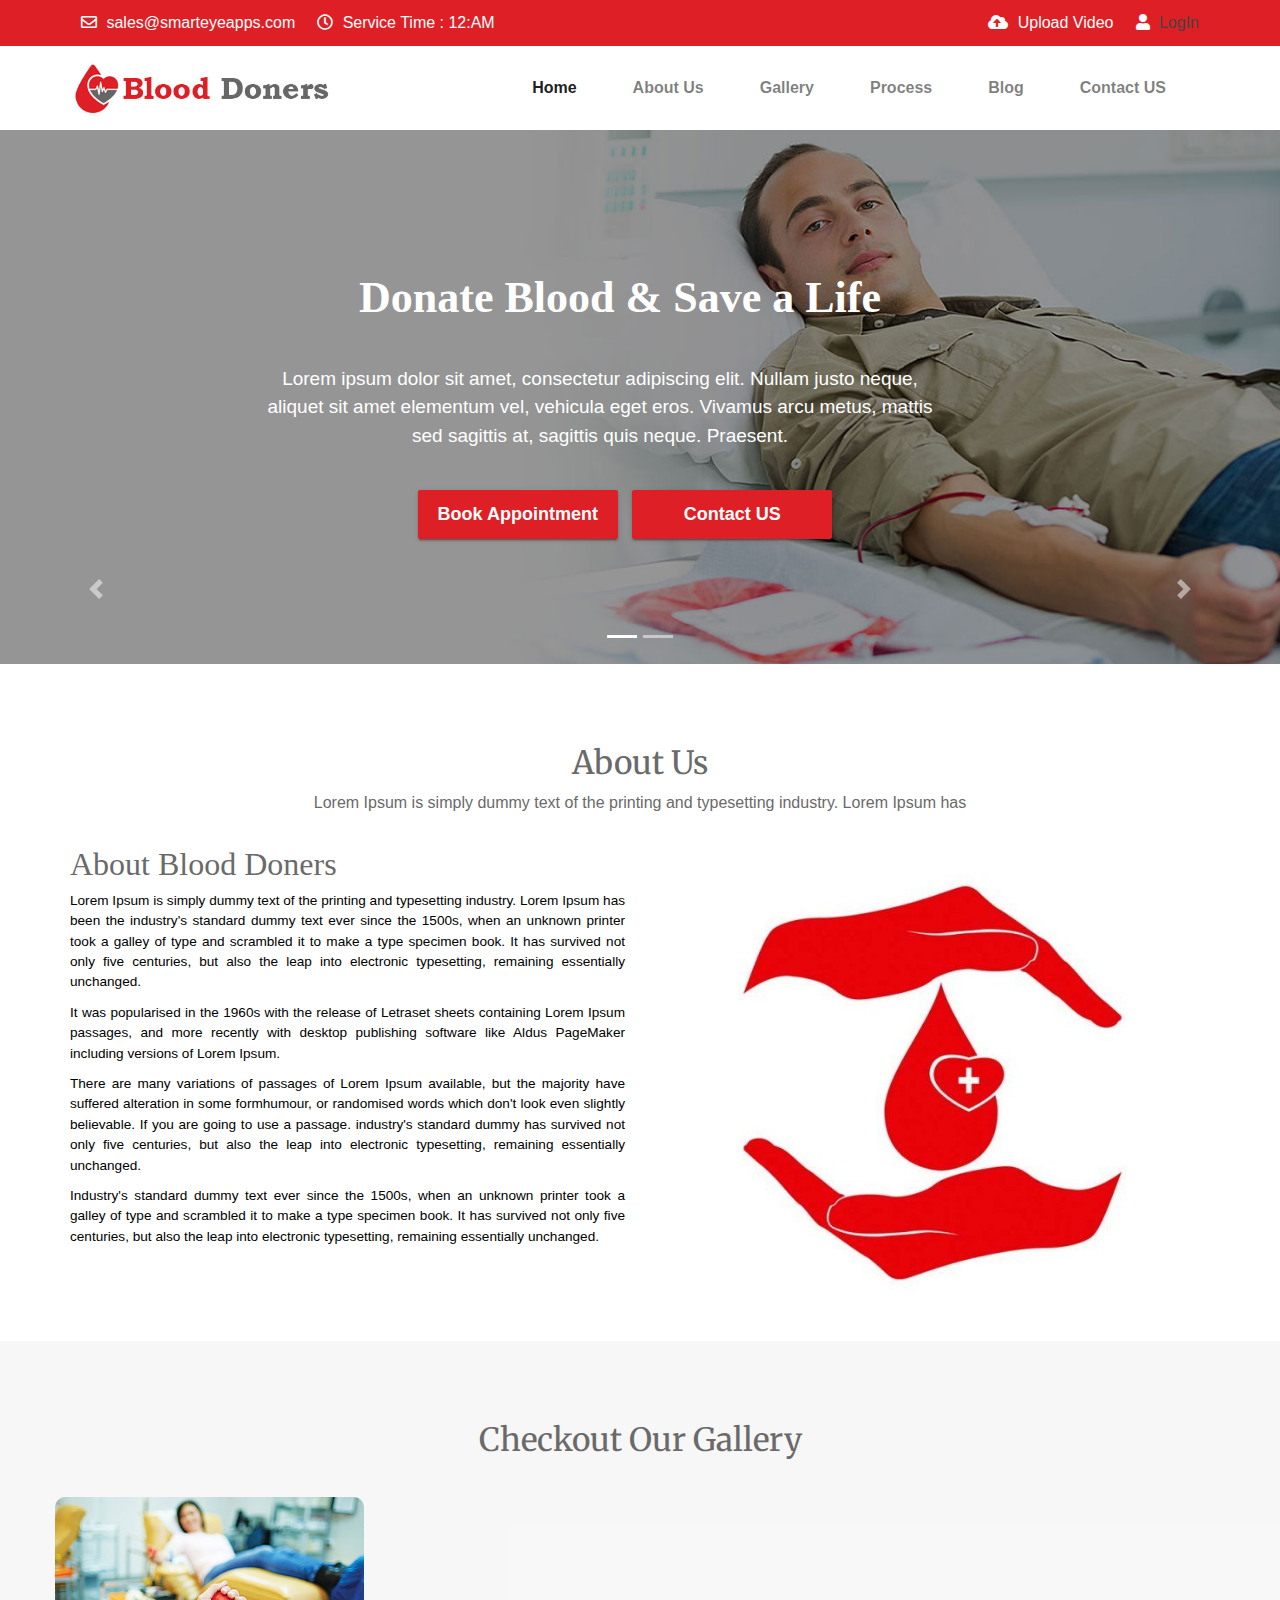
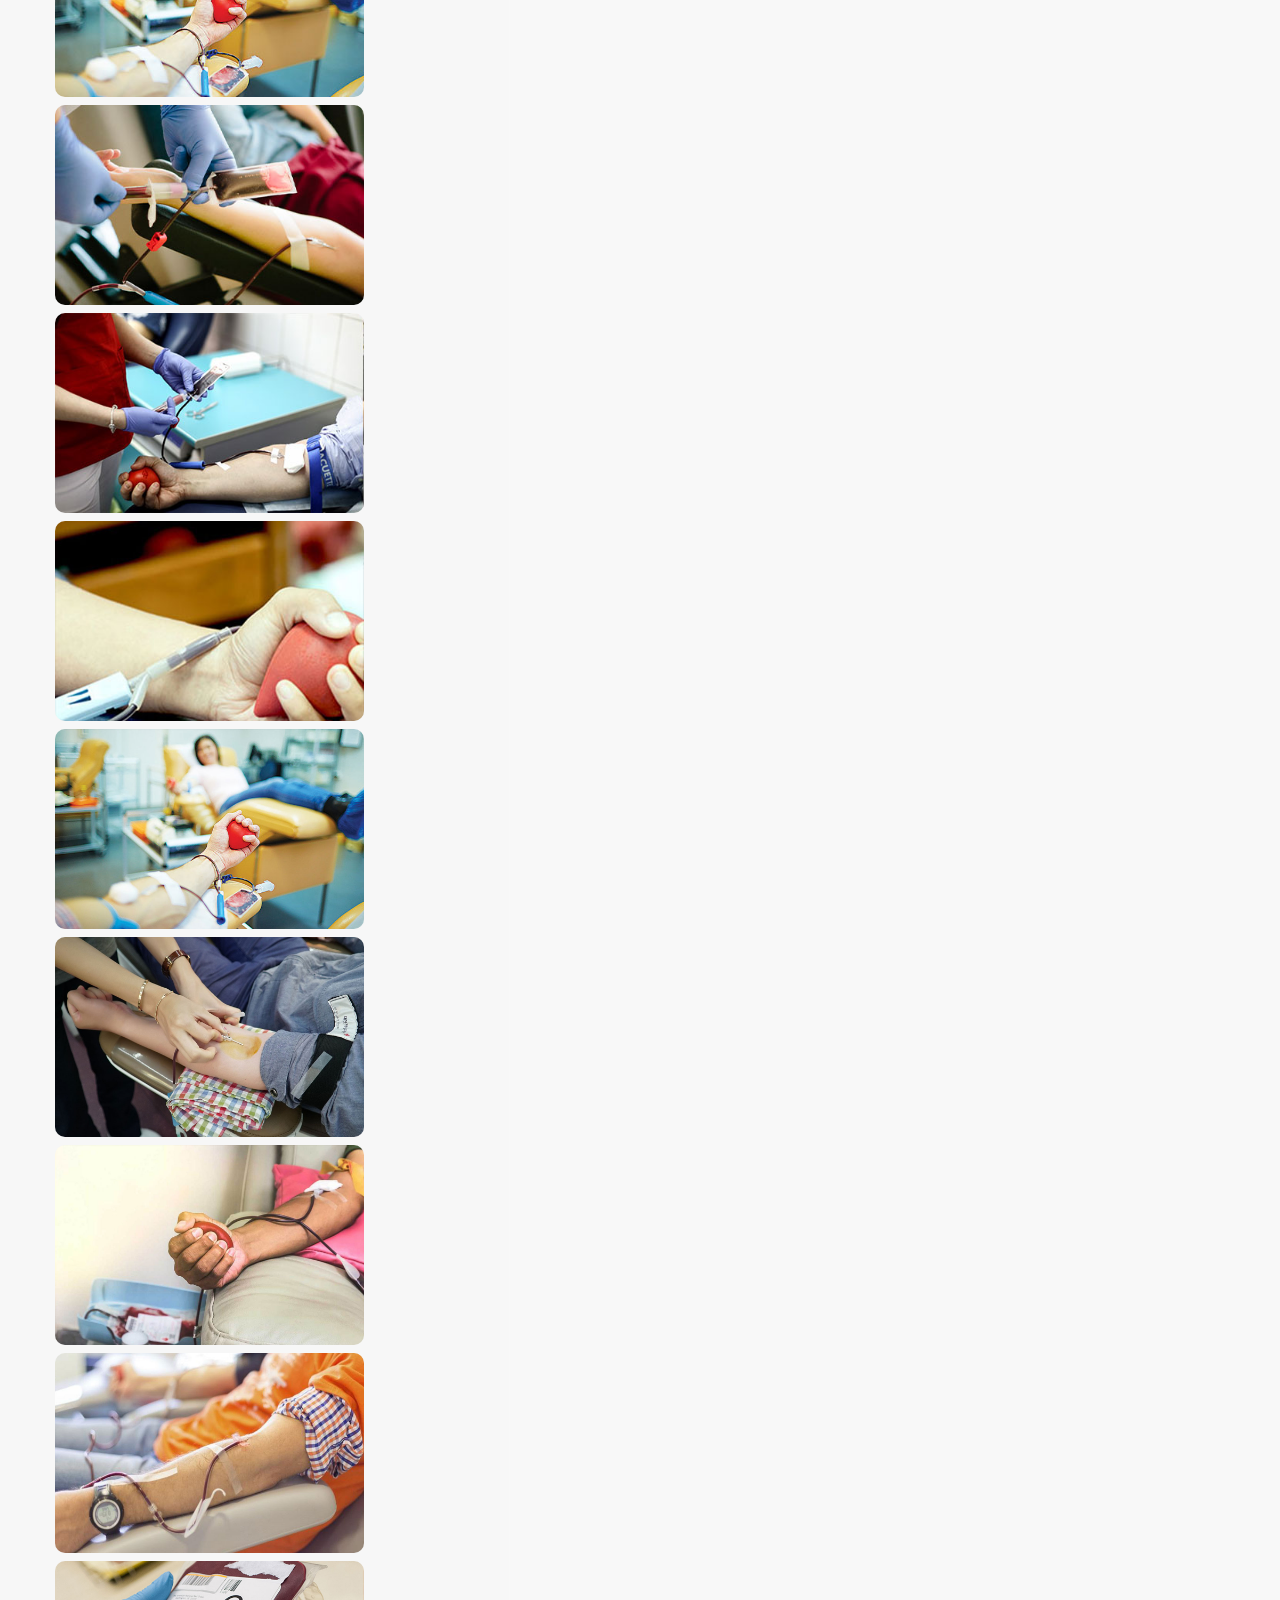
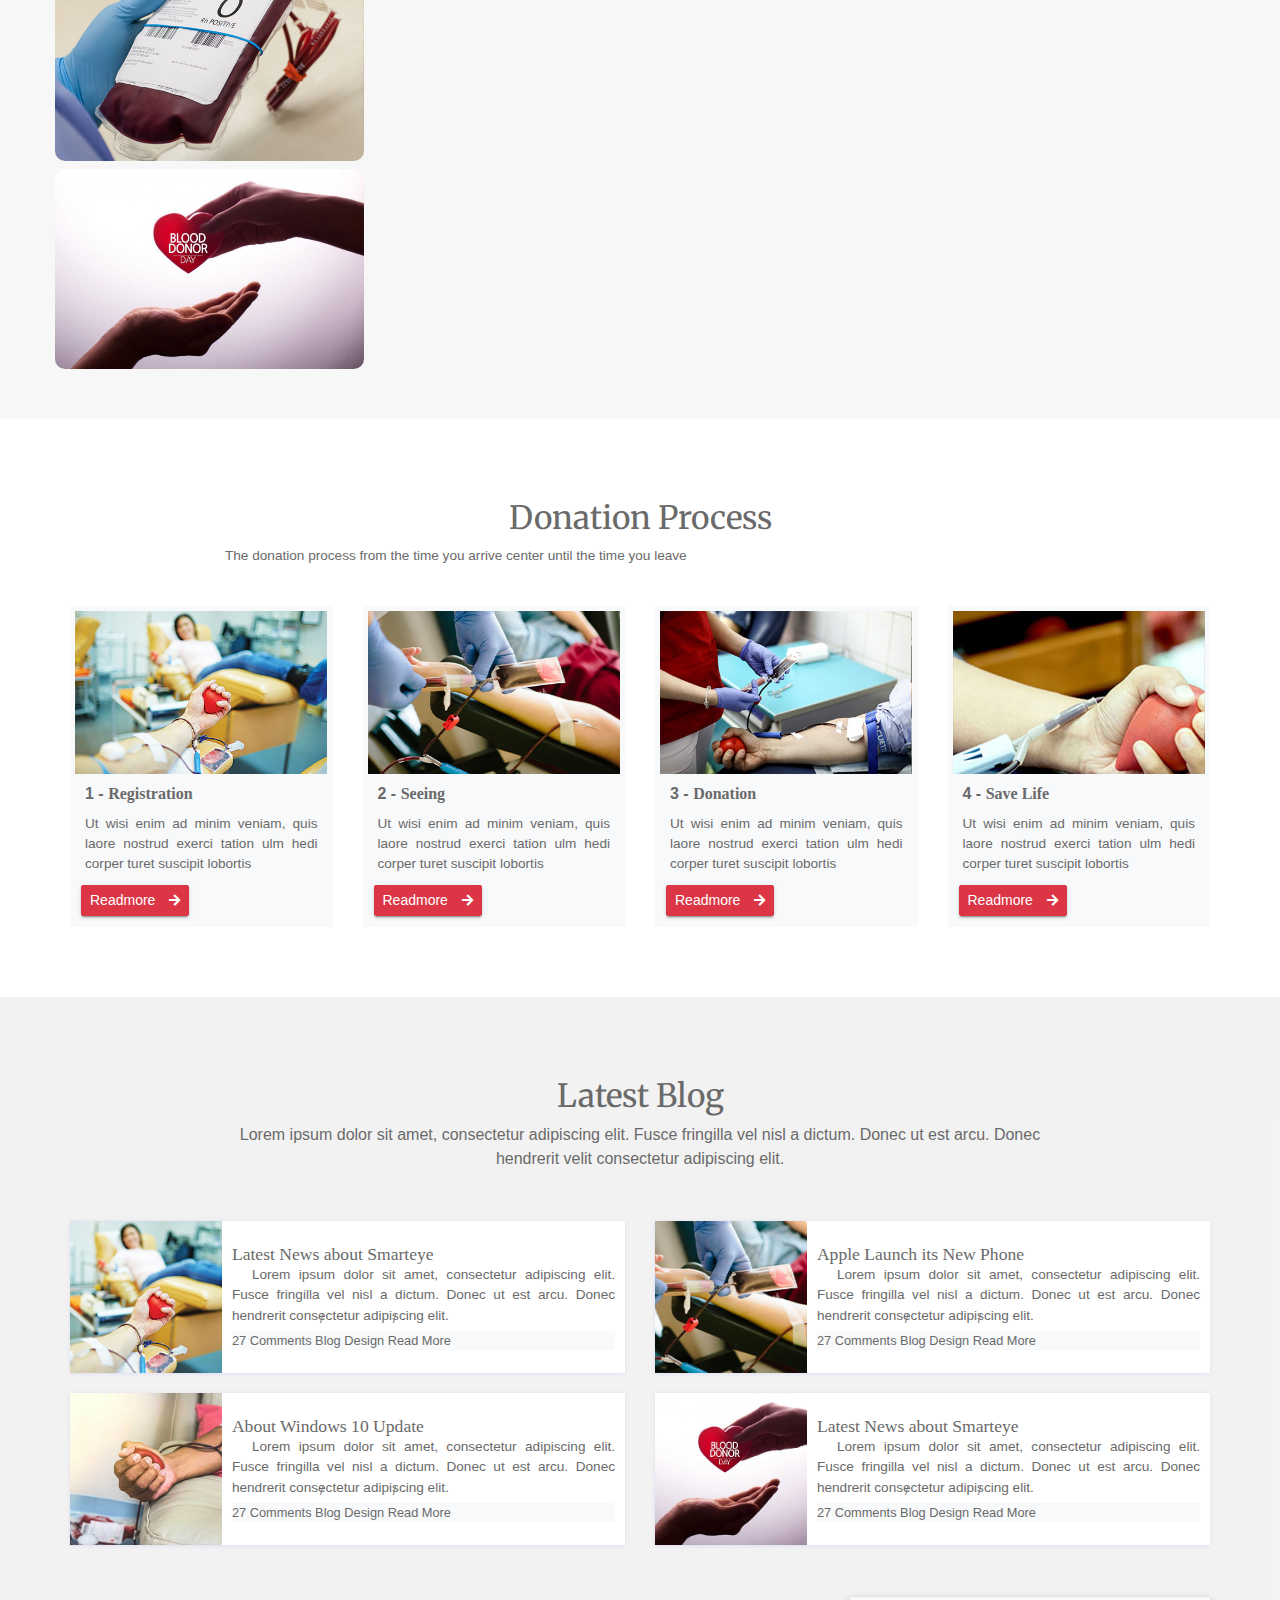
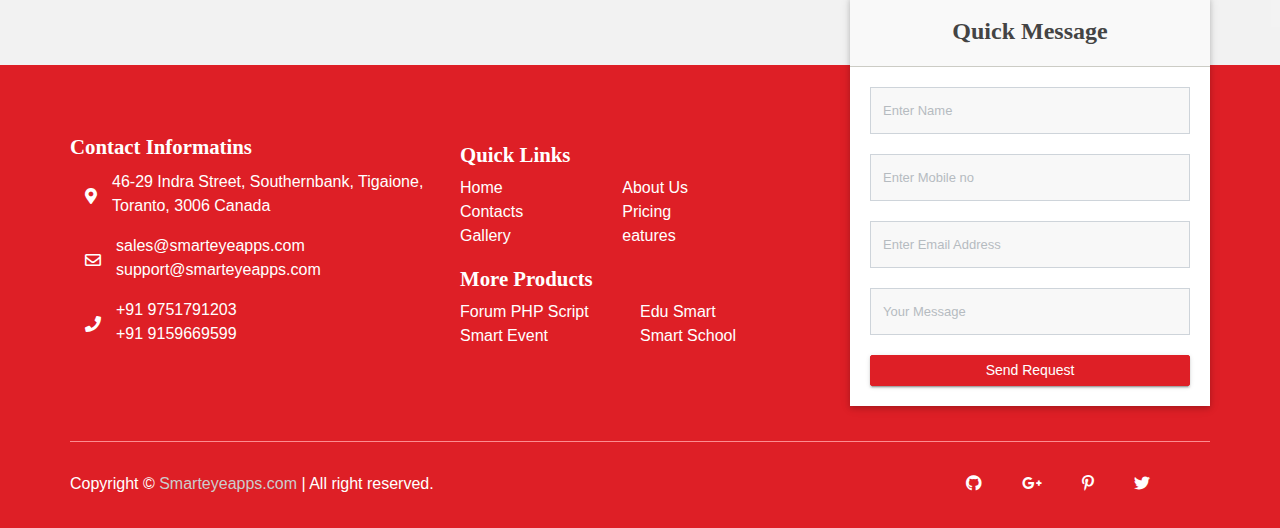
==== commit baf5e64c: "Added login.html page" ====
--- a/index.html
+++ b/index.html
@@ -38,7 +38,7 @@
                                     <span>|</span></li>
                                 <li>
                                     <i class="fas fa-user"></i>
-                                    Login</li>
+                                    <a href="login.html">LogIn</a> </li>
                             </ul>
                         </div>
                     </div>
--- a/assets/css/style.css
+++ b/assets/css/style.css
@@ -11,7 +11,8 @@
 * {
   margin: 0px;
   padding: 0px;
-  list-style: none; }
+  list-style: none;
+  font-family: sans-serif; }
 
 img {
   max-width: 100%; }
@@ -436,7 +437,7 @@
           text-align: center; }
       footer .content-ro .form-card .form-body {
         padding: 20px;
-        border-top: 1px solid #cccccc5; }
+        border-top: 1px solid #ccccc5;}
         footer .content-ro .form-card .form-body input {
           border-radius: 0px;
           height: 47px; }
@@ -509,4 +510,105 @@
       .blog-container .news-row .news-card:hover {
         box-shadow: 0 2px 5px 0 rgba(0, 0, 0, 0.16), 0 2px 10px 0 rgba(0, 0, 0, 0.12); }
 
-/*# sourceMappingURL=style.css.map */
+
+
+
+/*# login page Css*/
+
+.hero{
+    height: 100%;
+    width: 100%;
+    background-image: linear-gradient(rgba(0,0,0,0.4),rgba(0,0,0,0.4)), url(/assets/images/med.jpg);
+    background-position: center;
+    background-size: cover;
+    position: absolute;
+}
+.form-box{
+  width: 380px;
+  height: 480px;
+  position: relative;
+  margin: 6% auto;
+  background: #fff;
+  padding: 5px;
+  overflow: hidden;
+}
+.button-box{
+  width: 220px;
+  margin: 35px auto;
+  position: relative;
+  box-shadow: 0 0 20px 9px #ff61241f;
+  border-radius: 30px;
+}
+.toggle-btn{
+  padding: 10px 30px;
+  cursor: pointer;
+  background: transparent;
+  border: 0;
+  outline: none;
+  position: relative;
+}
+#btn{
+  top: 0;
+  left: 0;
+  position: absolute;
+  width: 110px;
+  height: 100%;
+  background: linear-gradient(to right,#ff105f,#ffad06);
+  border-radius: 30px;
+  transition: .5s;
+}
+.social-icons{
+  margin: 30px auto;
+  text-align: center;
+}
+.social-icons img{
+  width: 30px;
+  margin: 0 12px;
+  box-shadow: 0 0 20px 0 #7f7f7f3d;
+  cursor: pointer;
+  border-radius: 50%;
+}
+.input-group{
+  top: 180px;
+  position: absolute;
+  width: 280px;
+  transition: .5s;
+}
+.input-field{
+  width: 100%;
+  padding: 10px 0;
+  margin: 5px 0;
+  border-left: 0;
+  border-right: 0;
+  border-top: 0;
+  border-bottom: 1px solid #999;
+  outline: none;
+  background: transparent;
+}
+.submit-btn{
+  width: 85%;
+  padding: 10px 30px;
+  cursor: pointer;
+  display: block;
+  margin: auto;
+  background: linear-gradient(to right,#ff105f,#ffad06);
+  border: 0;
+  outline: none;
+  border-radius: 30px;
+}
+.chech-box{
+  margin: 30px 10px 30px 0;
+}
+span{
+  color: #777;
+  font-size: 12px;
+  bottom: 65px;
+  position: absolute;
+}
+#login{
+  left: 50px;
+}
+#register{
+  left: 450px;
+}
+
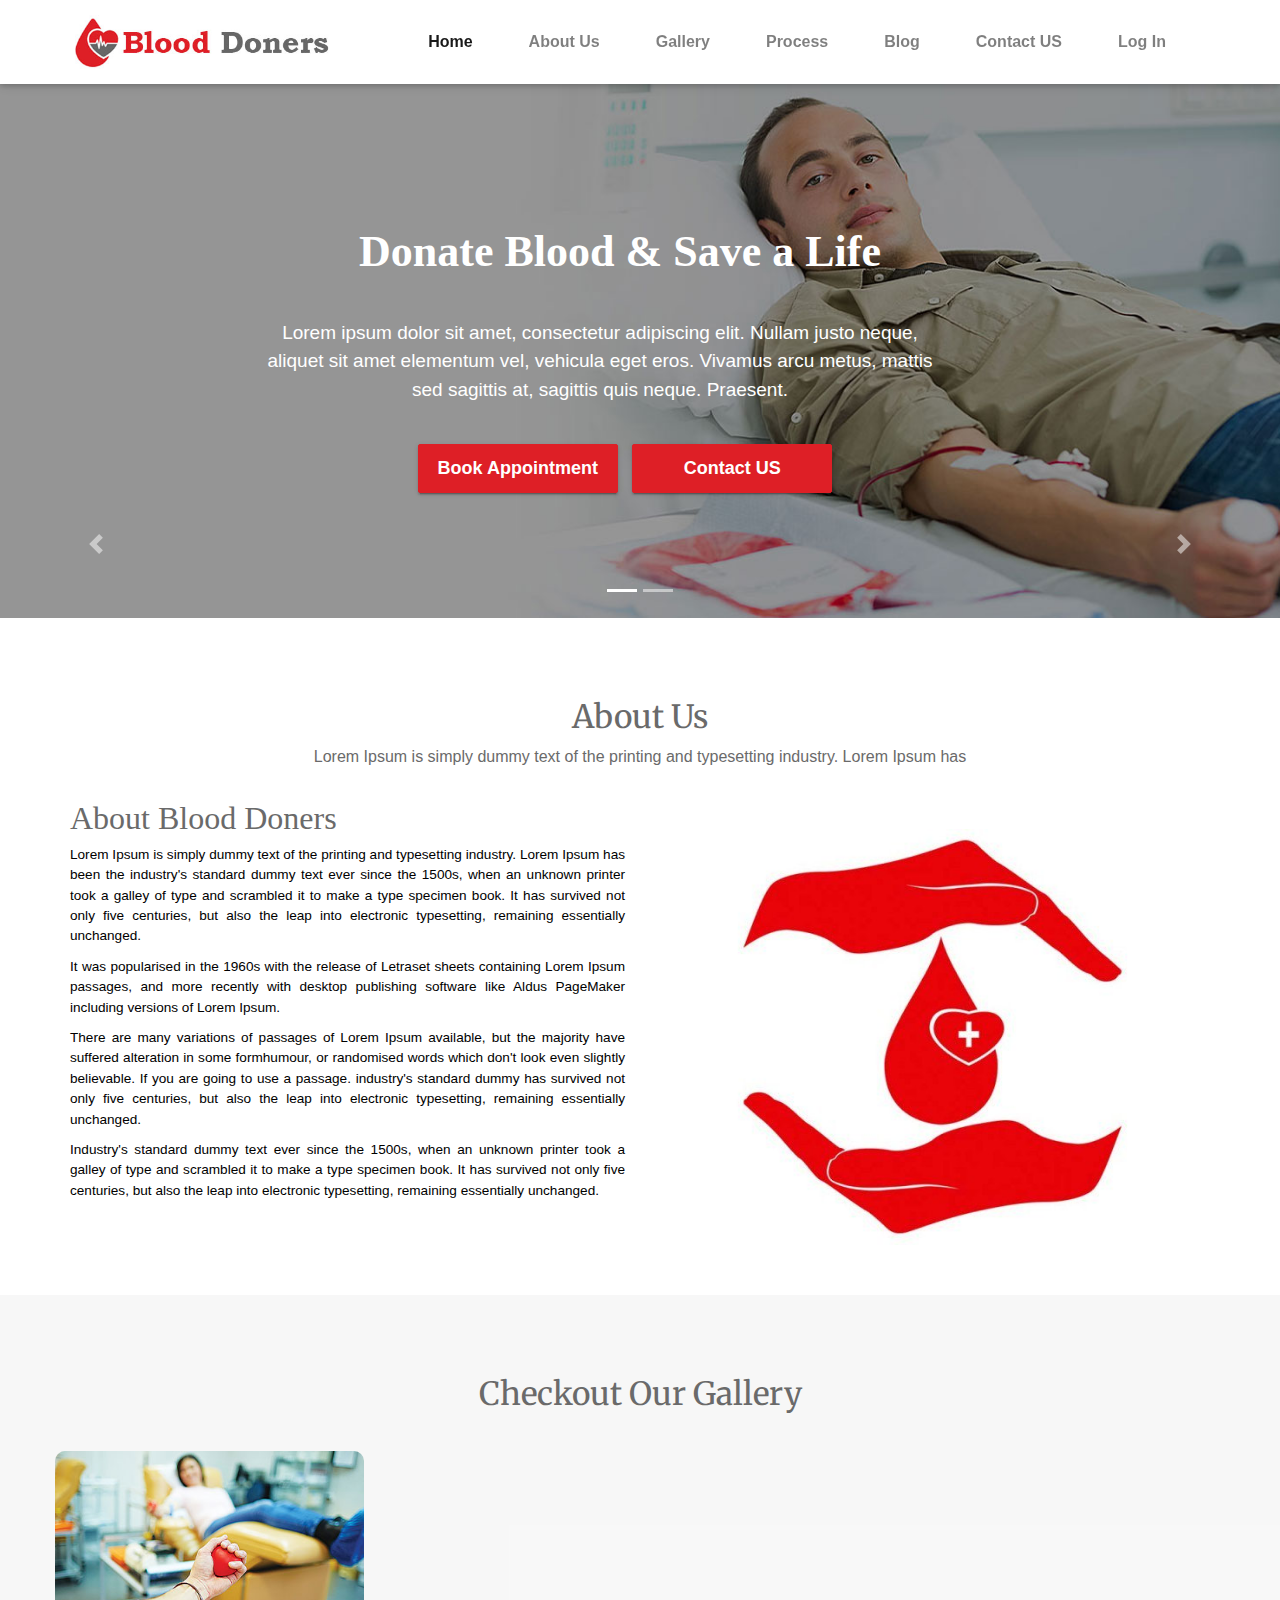
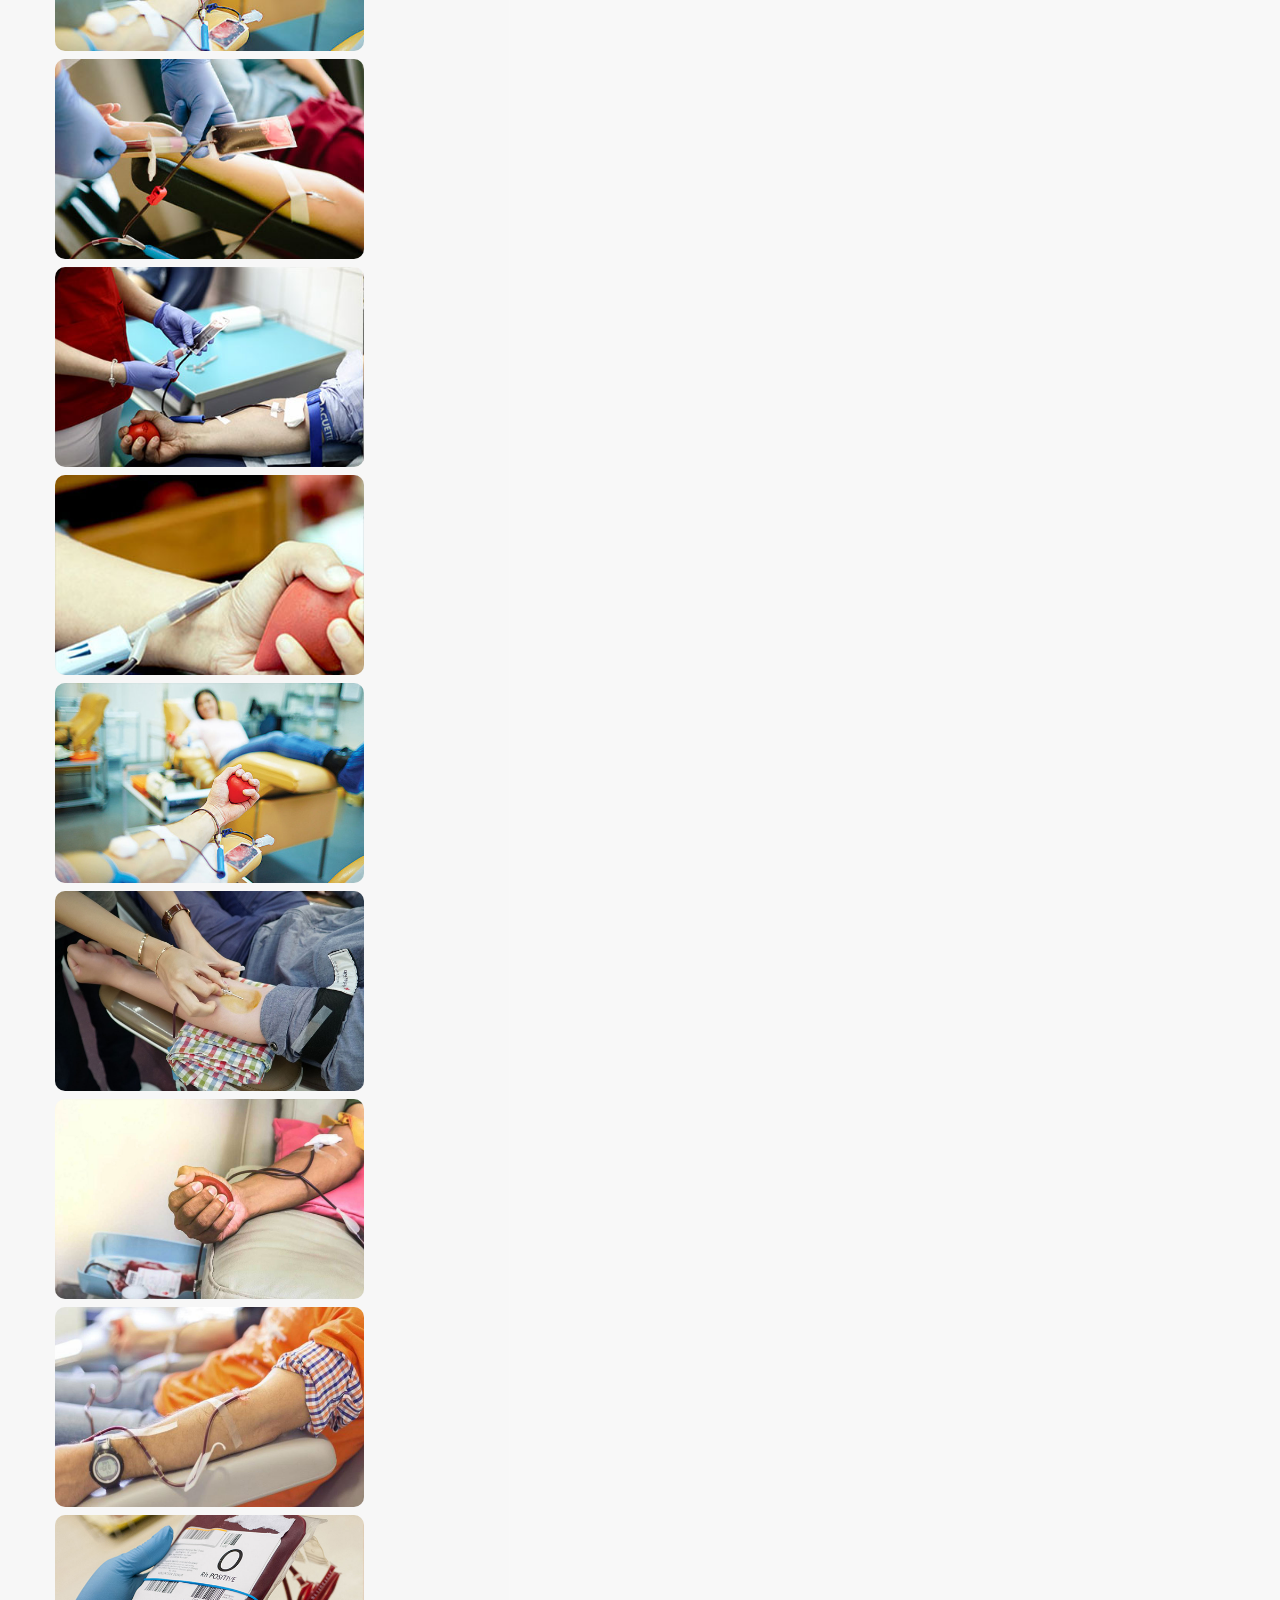
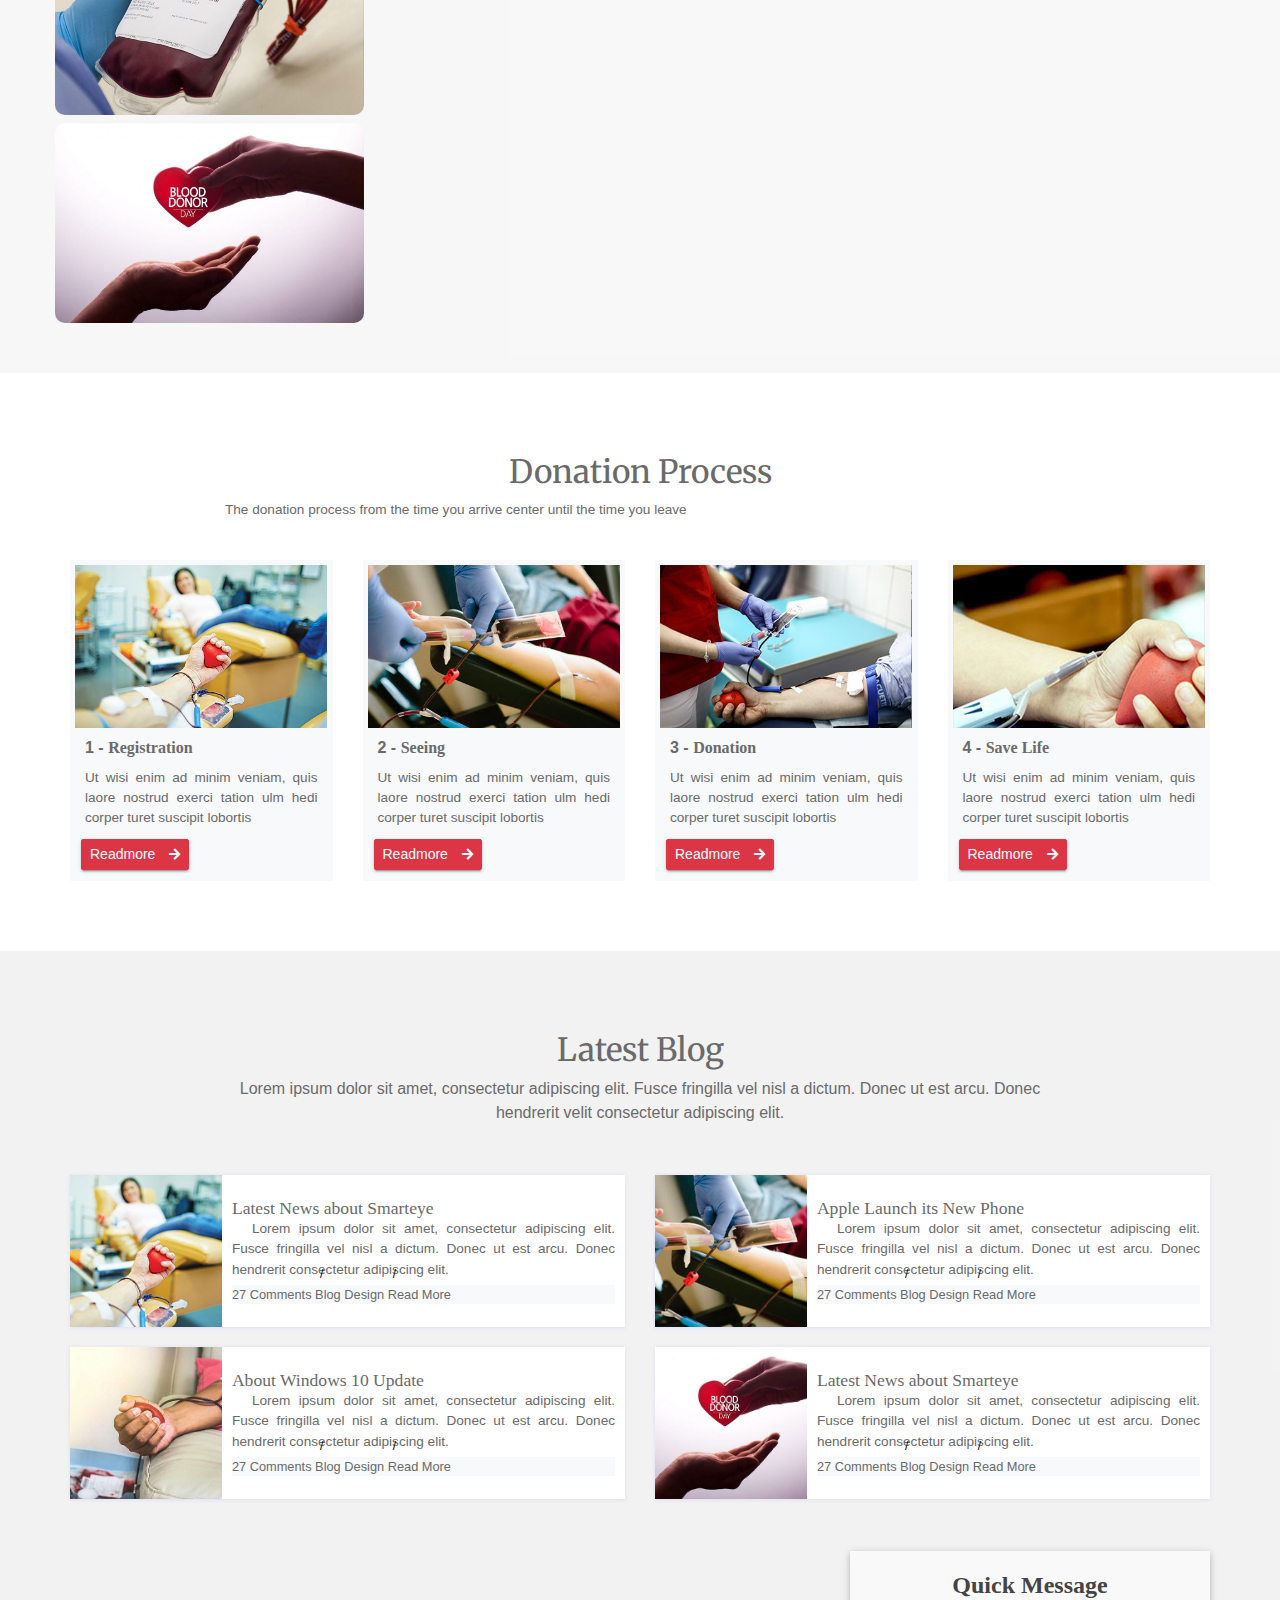
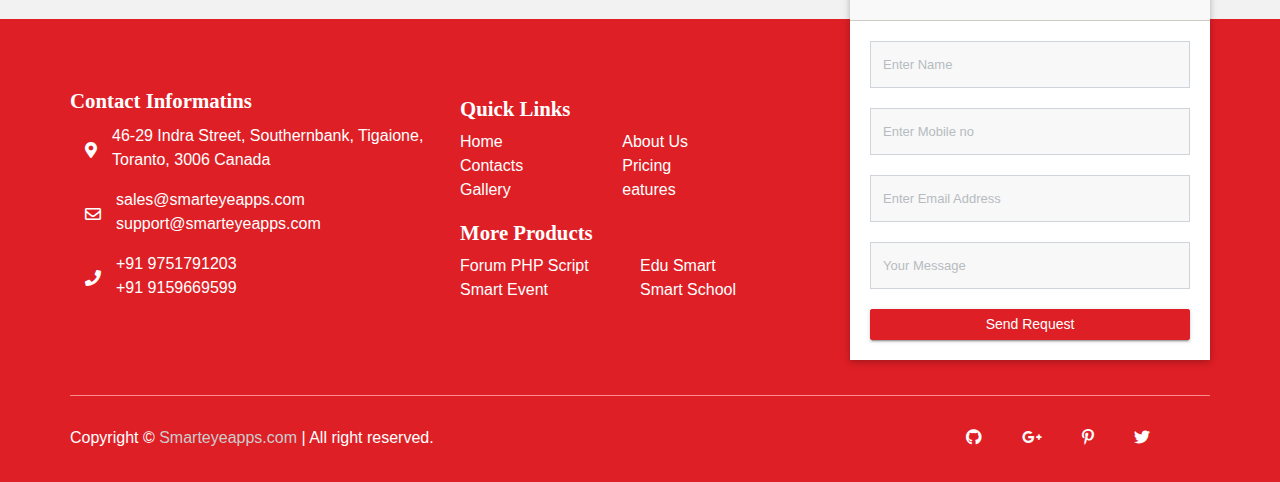
==== commit 3daa4921: "Merge pull request #1 from ImAshishMaan/Header-issue-solved" ====
--- a/index.html
+++ b/index.html
@@ -16,34 +16,6 @@
 
 <body>
         <header class="continer-fluid ">
-            <div class="header-top">
-                <div class="container">
-                    <div class="row col-det">
-                        <div class="col-lg-6 d-none d-lg-block">
-                            <ul class="ulleft">
-                                <li>
-                                    <i class="far fa-envelope"></i>
-                                    sales@smarteyeapps.com
-                                    <span>|</span></li>
-                                <li>
-                                    <i class="far fa-clock"></i>
-                                    Service Time : 12:AM</li>
-                            </ul>
-                        </div>
-                        <div class="col-lg-6 col-md-12">
-                            <ul class="ulright">
-                                <li>
-                                    <i class="fas fa-cloud-upload-alt"></i>
-                                    Upload Video
-                                    <span>|</span></li>
-                                <li>
-                                    <i class="fas fa-user"></i>
-                                    <a href="login.html">LogIn</a> </li>
-                            </ul>
-                        </div>
-                    </div>
-                </div>
-            </div>
             <div id="menu-jk" class="header-bottom">
                 <div class="container">
                     <div class="row nav-row">
@@ -84,6 +56,9 @@
                                         </li>
                                         <li class="nav-item">
                                             <a class="nav-link" href="#contact">Contact US</a>
+                                        </li>
+                                        <li class="nav-item">
+                                            <a class="nav-link" href="login.html">Log In</a>
                                         </li>
                                     </ul>
                                 </div>
--- a/assets/css/style.css
+++ b/assets/css/style.css
@@ -231,30 +231,7 @@
   scroll-behavior: smooth; }
 
 header {
-  box-shadow: 0 2px 5px 0 rgba(0, 0, 0, 0.16), 0 2px 10px 0 rgba(0, 0, 0, 0.12); }
-  header .header-top {
-    background-color: #de1f26; }
-    header .header-top .col-det .ulleft li {
-      float: left;
-      padding: 11px;
-      color: #FFF;
-      font-size: 1rem;
-      font-weight: 400; }
-      header .header-top .col-det .ulleft li i {
-        margin-right: 5px; }
-      header .header-top .col-det .ulleft li span {
-        margin-left: 15px; }
-    header .header-top .col-det .ulright {
-      float: right; }
-      header .header-top .col-det .ulright li {
-        float: left;
-        padding: 11px;
-        color: #FFF;
-        font-size: 1rem; }
-        header .header-top .col-det .ulright li i {
-          margin-right: 5px; }
-        header .header-top .col-det .ulright li span {
-          margin-left: 15px; }
+  box-shadow: 0 2px 5px 0 rgba(0, 0, 0, 0.16), 0 2px 10px 0 rgba(0, 0, 0, 0.12); } 
   header .header-bottom {
     background-color: #FFF; }
     header .header-bottom .navbar {
@@ -518,7 +495,7 @@
 .hero{
     height: 100%;
     width: 100%;
-    background-image: linear-gradient(rgba(0,0,0,0.4),rgba(0,0,0,0.4)), url(/assets/images/med.jpg);
+    background-image: linear-gradient(rgba(0,0,0,0.4),rgba(0,0,0,0.4)), url('https://www.biospectrumindia.com/uploads/articles/1-11859.jpg');
     background-position: center;
     background-size: cover;
     position: absolute;
@@ -591,7 +568,7 @@
   cursor: pointer;
   display: block;
   margin: auto;
-  background: linear-gradient(to right,#ff105f,#ffad06);
+  background-color: #de1f26;
   border: 0;
   outline: none;
   border-radius: 30px;
@@ -600,9 +577,9 @@
   margin: 30px 10px 30px 0;
 }
 span{
-  color: #777;
+  color: rgb(3, 2, 2);
   font-size: 12px;
-  bottom: 65px;
+  bottom: 64px;
   position: absolute;
 }
 #login{
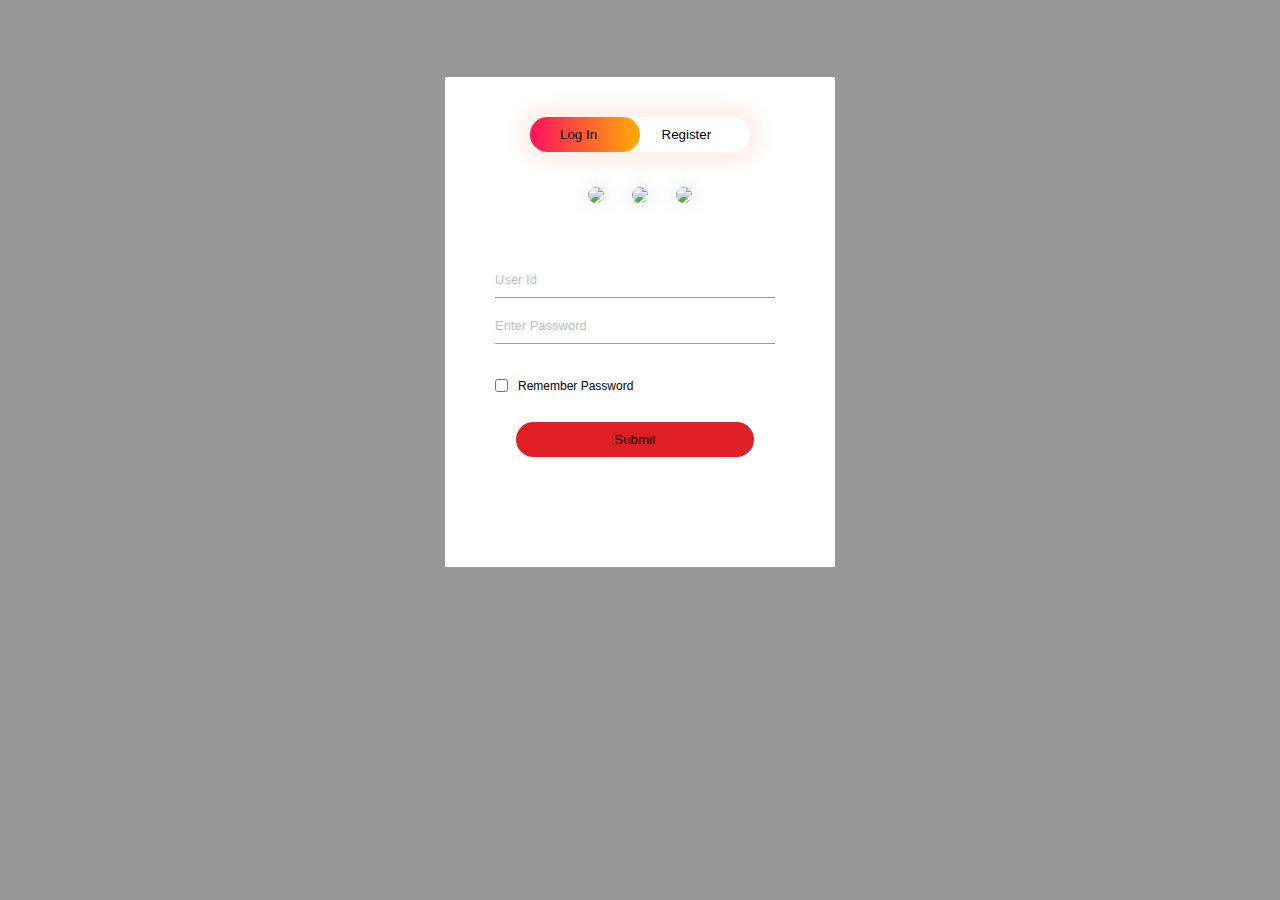
==== commit b0df34e4: "Update and rename index1.html to index.html" ====
--- a/index.html
+++ b/index.html
@@ -1,434 +1,172 @@
-<!doctype html>
-<html lang="en">
-
-<head>
-    <meta charset="utf-8">
-    <meta name="viewport" content="width=device-width, initial-scale=1, shrink-to-fit=no">
-    <title>Web App Landing Page Website Tempalte | Smarteyeapps.com</title>
-    <link rel="shortcut icon" href="assets/images/fav.png" type="image/x-icon">
-    <link href="https://fonts.googleapis.com/css?family=Merriweather&display=swap" rel="stylesheet">
-    <link rel="shortcut icon" href="assets/images/fav.jpg">
-    <link rel="stylesheet" href="assets/css/bootstrap.min.css">
-    <link rel="stylesheet" href="assets/css/fontawsom-all.min.css">
-    <link rel="stylesheet" href="assets/plugins/grid-gallery/css/grid-gallery.min.css">
-    <link rel="stylesheet" type="text/css" href="assets/css/style.css" />
-</head>
-
-<body>
-        <header class="continer-fluid ">
-            <div id="menu-jk" class="header-bottom">
-                <div class="container">
-                    <div class="row nav-row">
-                        <div class="col-md-3 logo">
-                            <img src="assets/images/logo.jpg" alt="">
-                        </div>
-                        <div class="col-md-9 nav-col">
-                            <nav class="navbar navbar-expand-lg navbar-light">
-
-                                <button
-                                    class="navbar-toggler"
-                                    type="button"
-                                    data-toggle="collapse"
-                                    data-target="#navbarNav"
-                                    aria-controls="navbarNav"
-                                    aria-expanded="false"
-                                    aria-label="Toggle navigation">
-                                    <span class="navbar-toggler-icon"></span>
-                                </button>
-                                <div class="collapse navbar-collapse" id="navbarNav">
-                                    <ul class="navbar-nav">
-                                        <li class="nav-item active">
-                                            <a class="nav-link" href="#">Home
-                                            </a>
-                                        </li>
-                                        <li class="nav-item">
-                                            <a class="nav-link" href="#about">About Us</a>
-                                        </li>
-                                       
-                                        <li class="nav-item">
-                                            <a class="nav-link" href="#gallery">Gallery</a>
-                                        </li>
-                                         <li class="nav-item">
-                                            <a class="nav-link" href="#process">Process</a>
-                                        </li>
-                                        <li class="nav-item">
-                                            <a class="nav-link" href="#blog">Blog</a>
-                                        </li>
-                                        <li class="nav-item">
-                                            <a class="nav-link" href="#contact">Contact US</a>
-                                        </li>
-                                        <li class="nav-item">
-                                            <a class="nav-link" href="login.html">Log In</a>
-                                        </li>
-                                    </ul>
-                                </div>
-                            </nav>
-                        </div>
-                    </div>
-                </div>
-            </div>
-        </header>
-        
-        
-    <!-- ################# Slider Starts Here#######################--->
-
-    <div class="slider-detail">
-
-        <div id="carouselExampleIndicators" class="carousel slide" data-ride="carousel">
-            <ol class="carousel-indicators">
-                <li data-target="#carouselExampleIndicators" data-slide-to="0" class="active"></li>
-                <li data-target="#carouselExampleIndicators" data-slide-to="1"></li>
-
-            </ol>
-            <div class="carousel-inner">
-                <div class="carousel-item active">
-                    <img class="d-block w-100" src="assets/images/slider/slide-02.jpg" alt="First slide">
-                    <div class="carousel-caption d-none d-md-block">
-                        <h5 class=" bounceInDown">Donate Blood & Save a Life</h5>
-                        <p class=" bounceInLeft">Lorem ipsum dolor sit amet, consectetur adipiscing elit. Nullam justo neque, <br>
-                            aliquet sit amet elementum vel, vehicula eget eros. Vivamus arcu metus, mattis <br>
-                            sed sagittis at, sagittis quis neque. Praesent.</p>
-
-                        <div class=" vbh">
-
-                            <div class="btn btn-success  bounceInUp"> Book Appointment </div>
-                            <div class="btn btn-success  bounceInUp"> Contact US </div>
-                        </div>
-                    </div>
-                </div>
-
-                <div class="carousel-item">
-                    <img class="d-block w-100" src="assets/images/slider/slide-03.jpg" alt="Third slide">
-                    <div class="carousel-caption vdg-cur d-none d-md-block">
-                        <h5 class=" bounceInDown">Donate Blood & Save a Life</h5>
-                        <p class=" bounceInLeft">Lorem ipsum dolor sit amet, consectetur adipiscing elit. Nullam justo neque, <br>
-                            aliquet sit amet elementum vel, vehicula eget eros. Vivamus arcu metus, mattis <br>
-                            sed sagittis at, sagittis quis neque. Praesent.</p>
-
-                        <div class=" vbh">
-
-                            <div class="btn btn-danger  bounceInUp"> Donate Now </div>
-                            <div class="btn btn-danger  bounceInUp"> Contact US </div>
-                        </div>
-                    </div>
-                </div>
-
-            </div>
-            <a class="carousel-control-prev" href="#carouselExampleIndicators" role="button" data-slide="prev">
-                <span class="carousel-control-prev-icon" aria-hidden="true"></span>
-                <span class="sr-only">Previous</span>
-            </a>
-            <a class="carousel-control-next" href="#carouselExampleIndicators" role="button" data-slide="next">
-                <span class="carousel-control-next-icon" aria-hidden="true"></span>
-                <span class="sr-only">Next</span>
-            </a>
-        </div>
-
-
-    </div>
-    
-    <!--*************** About Us Starts Here ***************-->
-   <section id="about" class="contianer-fluid about-us">
-       <div class="container">
-           <div class="row session-title">
-               <h2>About Us</h2>
-               <p>Lorem Ipsum is simply dummy text of the printing and typesetting industry. Lorem Ipsum has</p>
-           </div>
-            <div class="row">
-                <div class="col-md-6 text">
-                    <h2>About Blood Doners</h2>
-                    <p>Lorem Ipsum is simply dummy text of the printing and typesetting industry. Lorem Ipsum has been the industry's standard dummy text ever since the 1500s, when an unknown printer took a galley of type and scrambled it to make a type specimen book. It has survived not only five centuries, but also the leap into electronic typesetting, remaining essentially unchanged.</p>
-                    <p> It was popularised in the 1960s with the release of Letraset sheets containing Lorem Ipsum passages, and more recently with desktop publishing software like Aldus PageMaker including versions of Lorem Ipsum.</p>
-                    <p>There are many variations of passages of Lorem Ipsum available, but the majority have suffered alteration in some formhumour, or randomised words which don't look even slightly believable. If you are going to use a passage. industry's standard dummy has survived not only five centuries, but also the leap into electronic typesetting, remaining essentially unchanged.</p>
-                    <p>Industry's standard dummy text ever since the 1500s, when an unknown printer took a galley of type and scrambled it to make a type specimen book. It has survived not only five centuries, but also the leap into electronic typesetting, remaining essentially unchanged.</p>
-                </div>
-                <div class="col-md-6 image">
-                    <img src="assets/images/about.jpg" alt="">
-                </div>
-            </div>
-       </div>
-   </section>
-    
-          
-    
-      <!-- ################# Gallery Start Here #######################--->
-     
-    <div id="gallery" class="gallery container-fluid">
-        <div class="container">
-            <div class="row session-title">
-                <h2>Checkout Our Gallery</h2>
-            </div>
-            <div class="gallery-row row">
-                    <div id="gg-screen"></div>
-                    <div class="gg-box">
-                            <div class="gg-element">
-                                <img src="assets/images/gallery/g1.jpg">
-                            </div>
-                            <div class="gg-element">
-                                <img src="assets/images/gallery/g2.jpg">
-                            </div>
-                            <div class="gg-element">
-                                <img src="assets/images/gallery/g3.jpg">
-                            </div>
-                            <div class="gg-element">
-                                <img src="assets/images/gallery/g4.jpg">
-                            </div>
-                            <div class="gg-element">
-                                <img src="assets/images/gallery/g5.jpg">
-                            </div>
-                            <div class="gg-element">
-                                <img src="assets/images/gallery/g6.jpg">
-                            </div>
-                            <div class="gg-element">
-                                <img src="assets/images/gallery/g7.jpg">
-                            </div>
-                            <div class="gg-element">
-                                <img src="assets/images/gallery/g8.jpg">
-                            </div>
-                            <div class="gg-element">
-                                <img src="assets/images/gallery/g9.jpg">
-                            </div>
-                            <div class="gg-element">
-                                <img src="assets/images/gallery/g10.jpg">
-                            </div>
-                            
-                            
-                          </div>
-            </div>
-        </div>
-    </div>
-    
-    
-    
-     <!-- ################# Donation Process Start Here #######################--->
-     
-     <section id="process" class="donation-care">
-         <div class="container">
-           <div class="row session-title">
-               <h2>Donation Process</h2>
-               <p>The donation process from the time you arrive center until the time you leave</p>
-           </div>
-            <div class="row">
-                 <div class="col-md-3 col-sm-6 vd">
-                    <div class="bkjiu">
-                     <img src="assets/images/gallery/g1.jpg" alt="">
-                     <h4><b>1 - </b>Registration</h4>
-                     <p>Ut wisi enim ad minim veniam, quis laore nostrud exerci tation ulm hedi corper turet suscipit lobortis</p>
-                     <button class="btn btn-sm btn-danger">Readmore <i class="fas fa-arrow-right"></i></button>
-                     </div>
-                 </div>
-                 <div class="col-md-3 col-sm-6 vd">
-                    <div class="bkjiu">
-                     <img src="assets/images/gallery/g2.jpg" alt="">
-                        <h4><b>2 - </b>Seeing</h4>
-                     <p>Ut wisi enim ad minim veniam, quis laore nostrud exerci tation ulm hedi corper turet suscipit lobortis</p>
-                     <button class="btn btn-sm btn-danger">Readmore <i class="fas fa-arrow-right"></i></button>
-                     </div>
-                 </div>
-                 <div class="col-md-3 col-sm-6 vd">
-                    <div class="bkjiu">
-                     <img src="assets/images/gallery/g3.jpg" alt="">
-                        <h4><b>3 - </b>Donation</h4>
-                     <p>Ut wisi enim ad minim veniam, quis laore nostrud exerci tation ulm hedi corper turet suscipit lobortis</p>
-                     <button class="btn btn-sm btn-danger">Readmore <i class="fas fa-arrow-right"></i></button>
-                     </div>
-                 </div>
-                 <div class="col-md-3 col-sm-6 vd">
-                    <div class="bkjiu">
-                        <img src="assets/images/gallery/g4.jpg" alt="">
-                        <h4><b>4 - </b>Save Life</h4>
-                         <p>Ut wisi enim ad minim veniam, quis laore nostrud exerci tation ulm hedi corper turet suscipit lobortis</p>
-                         <button class="btn btn-sm btn-danger">Readmore <i class="fas fa-arrow-right"></i></button>
-                    </div> 
-                 </div>
-            </div>
-            
-             
-         </div>
-     </section>
-     
-     
-     
-     
-         <!--################### Our Blog Starts Here #######################--->
-        <div id="blog" class="blog-container contaienr-fluid">
-            <div class="container">
-                <div class="session-title row">
-                  <h2>Latest Blog</h2>
-                  <p>Lorem ipsum dolor sit amet, consectetur adipiscing elit. Fusce fringilla vel nisl a dictum. Donec ut est arcu. Donec hendrerit velit consectetur adipiscing elit.</p>
-                </div>
-                <div class="row news-row">
-                    <div class="col-md-6">
-                        <div class="news-card">
-                            <div class="image">
-                                <img src="assets/images/blog/blog_01.jpg" alt="">
-                            </div>
-                            <div class="detail">
-                                <h3>Latest News about Smarteye</h3>
-                                <p>Lorem ipsum dolor sit amet, consectetur adipiscing elit. Fusce fringilla vel nisl a dictum. Donec ut est arcu. Donec hendrerit consectetur adipiscing elit. </p>
-                                <p class="footp">
-                                    27 Comments <span>/</span>
-                                    Blog Design <span>/</span>
-                                    Read More
-                                </p>
-                            </div>
-                        </div>
-                    </div>
-                    <div class="col-md-6">
-                        <div class="news-card">
-                            <div class="image">
-                                <img src="assets/images/blog/blog_02.jpg" alt="">
-                            </div>
-                            <div class="detail">
-                                <h3>Apple Launch its New Phone</h3>
-                                <p>Lorem ipsum dolor sit amet, consectetur adipiscing elit. Fusce fringilla vel nisl a dictum. Donec ut est arcu. Donec hendrerit consectetur adipiscing elit. </p>
-                                <p class="footp">
-                                    27 Comments <span>/</span>
-                                    Blog Design <span>/</span>
-                                    Read More
-                                </p>
-                            </div>
-                        </div>
-                    </div>
-                    <div class="col-md-6">
-                        <div class="news-card">
-                            <div class="image">
-                                <img src="assets/images/blog/blog_03.jpg" alt="">
-                            </div>
-                            <div class="detail">
-                                <h3>About Windows 10 Update</h3>
-                                <p>Lorem ipsum dolor sit amet, consectetur adipiscing elit. Fusce fringilla vel nisl a dictum. Donec ut est arcu. Donec hendrerit consectetur adipiscing elit. </p>
-                                <p class="footp">
-                                    27 Comments <span>/</span>
-                                    Blog Design <span>/</span>
-                                    Read More
-                                </p>
-                            </div>
-                        </div>
-                    </div>
-                    <div class="col-md-6">
-                        <div class="news-card">
-                            <div class="image">
-                                <img src="assets/images/blog/blog_04.jpg" alt="">
-                            </div>
-                            <div class="detail">
-                                <h3>Latest News about Smarteye</h3>
-                                <p>Lorem ipsum dolor sit amet, consectetur adipiscing elit. Fusce fringilla vel nisl a dictum. Donec ut est arcu. Donec hendrerit consectetur adipiscing elit. </p>
-                                <p class="footp">
-                                    27 Comments <span>/</span>
-                                    Blog Design <span>/</span>
-                                    Read More
-                                </p>
-                            </div>
-                        </div>
-                    </div>
-                </div>
-            </div>
-        </div>
-
-     
-     
-
-   
-      <!--*************** Footer  Starts Here *************** -->
-    <footer id="contact" class="container-fluid">
-        <div class="container">
-            
-            <div class="row content-ro">
-                <div class="col-lg-4 col-md-12 footer-contact">
-                    <h2>Contact Informatins</h2>
-                    <div class="address-row">
-                        <div class="icon">
-                            <i class="fas fa-map-marker-alt"></i>
-                        </div>
-                        <div class="detail">
-                            <p>46-29 Indra Street, Southernbank, Tigaione, Toranto, 3006 Canada</p>
-                        </div>
-                    </div>
-                    <div class="address-row">
-                        <div class="icon">
-                            <i class="far fa-envelope"></i>
-                        </div>
-                        <div class="detail">
-                            <p>sales@smarteyeapps.com <br> support@smarteyeapps.com</p>
-                        </div>
-                    </div>
-                    <div class="address-row">
-                        <div class="icon">
-                            <i class="fas fa-phone"></i>
-                        </div>
-                        <div class="detail">
-                            <p>+91 9751791203 <br> +91 9159669599</p>
-                        </div>
-                    </div>
-                </div>
-                <div class="col-lg-4 col-md-12 footer-links">
-                   <div class="row no-margin mt-2">
-                    <h2>Quick Links</h2>
-                    <ul>
-                        <li>Home</li>
-                        <li>About Us</li>
-                        <li>Contacts</li>
-                        <li>Pricing</li>
-                        <li>Gallery</li>
-                        <li>eatures</li>
-
-                    </ul>
-                    </div>
-                   <div class="row no-margin mt-1">
-                       <h2 class="m-t-2">More Products</h2>
-                     <ul>
-                        <li>Forum PHP Script</li>
-                        <li>Edu Smart</li>
-                        <li>Smart Event</li>
-                        <li>Smart School</li>
-
-
-                    </ul>
-                   </div>
-
-                </div>
-                <div class="col-lg-4 col-md-12 footer-form">
-                    <div class="form-card">
-                        <div class="form-title">
-                            <h4>Quick Message</h4>
-                        </div>
-                        <div class="form-body">
-                            <input type="text" placeholder="Enter Name" class="form-control">
-                            <input type="text" placeholder="Enter Mobile no" class="form-control">
-                            <input type="text" placeholder="Enter Email Address" class="form-control">
-                            <input type="text" placeholder="Your Message" class="form-control">
-                            <button class="btn btn-sm btn-primary w-100">Send Request</button>
-                        </div>
-                    </div>
-                </div>
-            </div>
-            <div class="footer-copy">
-                <div class="row">
-                    <div class="col-lg-8 col-md-6">
-                        <p>Copyright © <a href="https://www.smarteyeapps.com">Smarteyeapps.com</a> | All right reserved.</p>
-                    </div>
-                    <div class="col-lg-4 col-md-6 socila-link">
-                        <ul>
-                            <li><a><i class="fab fa-github"></i></a></li>
-                            <li><a><i class="fab fa-google-plus-g"></i></a></li>
-                            <li><a><i class="fab fa-pinterest-p"></i></a></li>
-                            <li><a><i class="fab fa-twitter"></i></a></li>
-                            <li><a><i class="fab fa-facebook-f"></i></a></li>
-                        </ul>
-                    </div>
-                </div>
-            </div>
-        </div>
-    </footer>
-    
-    
-</body>
-
-    <script src="assets/js/jquery-3.2.1.min.js"></script>
-    <script src="assets/js/popper.min.js"></script>
-    <script src="assets/js/bootstrap.min.js"></script>
-    <script src="assets/plugins/grid-gallery/js/grid-gallery.min.js"></script>
-    <script src="assets/plugins/scroll-fixed/jquery-scrolltofixed-min.js"></script>
-    <script src="assets/js/script.js"></script>
-</html>
+<!DOCTYPE html>
+<html lang="en">
+<head>
+    <meta charset="UTF-8">
+    <meta name="viewport" content="width=device-width, initial-scale=1.0">
+    <title>Login and Registration From</title>
+    <link rel="stylesheet" href="assets/css/style.css">
+</head>
+<body>
+    <style type="text/css">.hero{
+    height: 100%;
+    width: 100%;
+    background-image: linear-gradient(rgba(0,0,0,0.4),rgba(0,0,0,0.4)), url('https://static6.depositphotos.com/1052036/621/v/950/depositphotos_6211884-stock-illustration-family-health-insurance.jpg');
+    background-position: center;
+    background-size: cover;
+    position: absolute;
+}
+.form-box{
+  width: 380px;
+  height: 480px;
+  position: relative;
+  margin: 6% auto;
+  background: #fff;
+  padding: 5px;
+  overflow: hidden;
+}
+.button-box{
+  width: 220px;
+  margin: 35px auto;
+  position: relative;
+  box-shadow: 0 0 20px 9px #ff61241f;
+  border-radius: 30px;
+}
+.toggle-btn{
+  padding: 10px 30px;
+  cursor: pointer;
+  background: transparent;
+  border: 0;
+  outline: none;
+  position: relative;
+}
+#btn{
+  top: 0;
+  left: 0;
+  position: absolute;
+  width: 110px;
+  height: 100%;
+  background: linear-gradient(to right,#ff105f,#ffad06);
+  border-radius: 30px;
+  transition: .5s;
+}
+.social-icons{
+  margin: 30px auto;
+  text-align: center;
+}
+.social-icons img{
+  width: 30px;
+  margin: 0 12px;
+  box-shadow: 0 0 20px 0 #7f7f7f3d;
+  cursor: pointer;
+  border-radius: 50%;
+}
+.input-group{
+  top: 180px;
+  position: absolute;
+  width: 280px;
+  transition: .5s;
+}
+.input-field{
+  width: 100%;
+  padding: 10px 0;
+  margin: 5px 0;
+  border-left: 0;
+  border-right: 0;
+  border-top: 0;
+  border-bottom: 1px solid #999;
+  outline: none;
+  background: transparent;
+}
+.submit-btn{
+  width: 85%;
+  padding: 10px 30px;
+  cursor: pointer;
+  display: block;
+  margin: auto;
+  background-color: #de1f26;
+  border: 0;
+  outline: none;
+  border-radius: 30px;
+}
+.chech-box{
+  margin: 30px 10px 30px 0;
+}
+span{
+  color: rgb(3, 2, 2);
+  font-size: 12px;
+  bottom: 64px;
+  position: absolute;
+}
+#login{
+  left: 50px;
+}
+#register{
+  left: 450px;
+}
+
+</style>
+    <div class="hero">
+        <div class="form-box">
+            <div class="button-box">
+                <div id="btn"></div>
+                <button type="button" class="toggle-btn" onclick="login()">Log In</button>
+                <button type="button" class="toggle-btn" onclick="register()">Register</button>
+            </div>
+            <div class="social-icons">
+                <img src="https://cdn3.iconfinder.com/data/icons/round-pink-icons-set/256/social_media_round_icons_pink_color_set_256x256_0000_facebook.png">
+                <img src="https://webstockreview.net/images/pink-twitter-png-7.png">
+                <img src="https://www.seekpng.com/png/detail/1010-10103813_facebook-icon-new-instagram-png-black.png">
+            </div>
+            <form id="login" class="input-group" action="home.html">
+                <input type="text" class="input-field" placeholder="User Id" required>
+                <input type="text" class="input-field" placeholder="Enter Password" required>
+                <input type="checkbox" class="chech-box"><span>Remember Password</span>
+                <button  type="submit" formtarget="_blank" class="submit-btn" >Submit</button>
+                   
+            </form>
+            <form id="register" class="input-group">
+                <input type="text" class="input-field" placeholder="User Id" required>
+                <input type="email" class="input-field" placeholder="Email Id" required>
+                <input type="text" class="input-field" placeholder="Enter Password" required>
+                <input type="checkbox" class="chech-box" required><span>I agree to the terms and conditions</span>
+                <button type="submit" class="submit-btn">Register</button>
+            </form>
+            
+
+
+        </div>
+    </div>
+    <script>
+        var x=document.getElementById("login");
+        var y=document.getElementById("register");
+        var z=document.getElementById("btn");
+        function register(){
+            x.style.left = "-400px";
+            y.style.left = "50px";
+            z.style.left = "110px";
+        }
+        function login(){
+            x.style.left = "50px";
+            y.style.left = "450px";
+            z.style.left = "0px";
+            
+        }
+        function submit(){
+            location.href="index.html";
+        }
+        document.getElementById("myButton").onclick = function () {
+        location.href = "index.html";
+    };
+    </script>
+    
+</body>
+<script src="assets/js/jquery-3.2.1.min.js"></script>
+    <script src="assets/js/popper.min.js"></script>
+    <script src="assets/js/bootstrap.min.js"></script>
+    <script src="assets/plugins/grid-gallery/js/grid-gallery.min.js"></script>
+    <script src="assets/plugins/scroll-fixed/jquery-scrolltofixed-min.js"></script>
+    <script src="assets/js/script.js"></script>
+</html>
+
+
+
